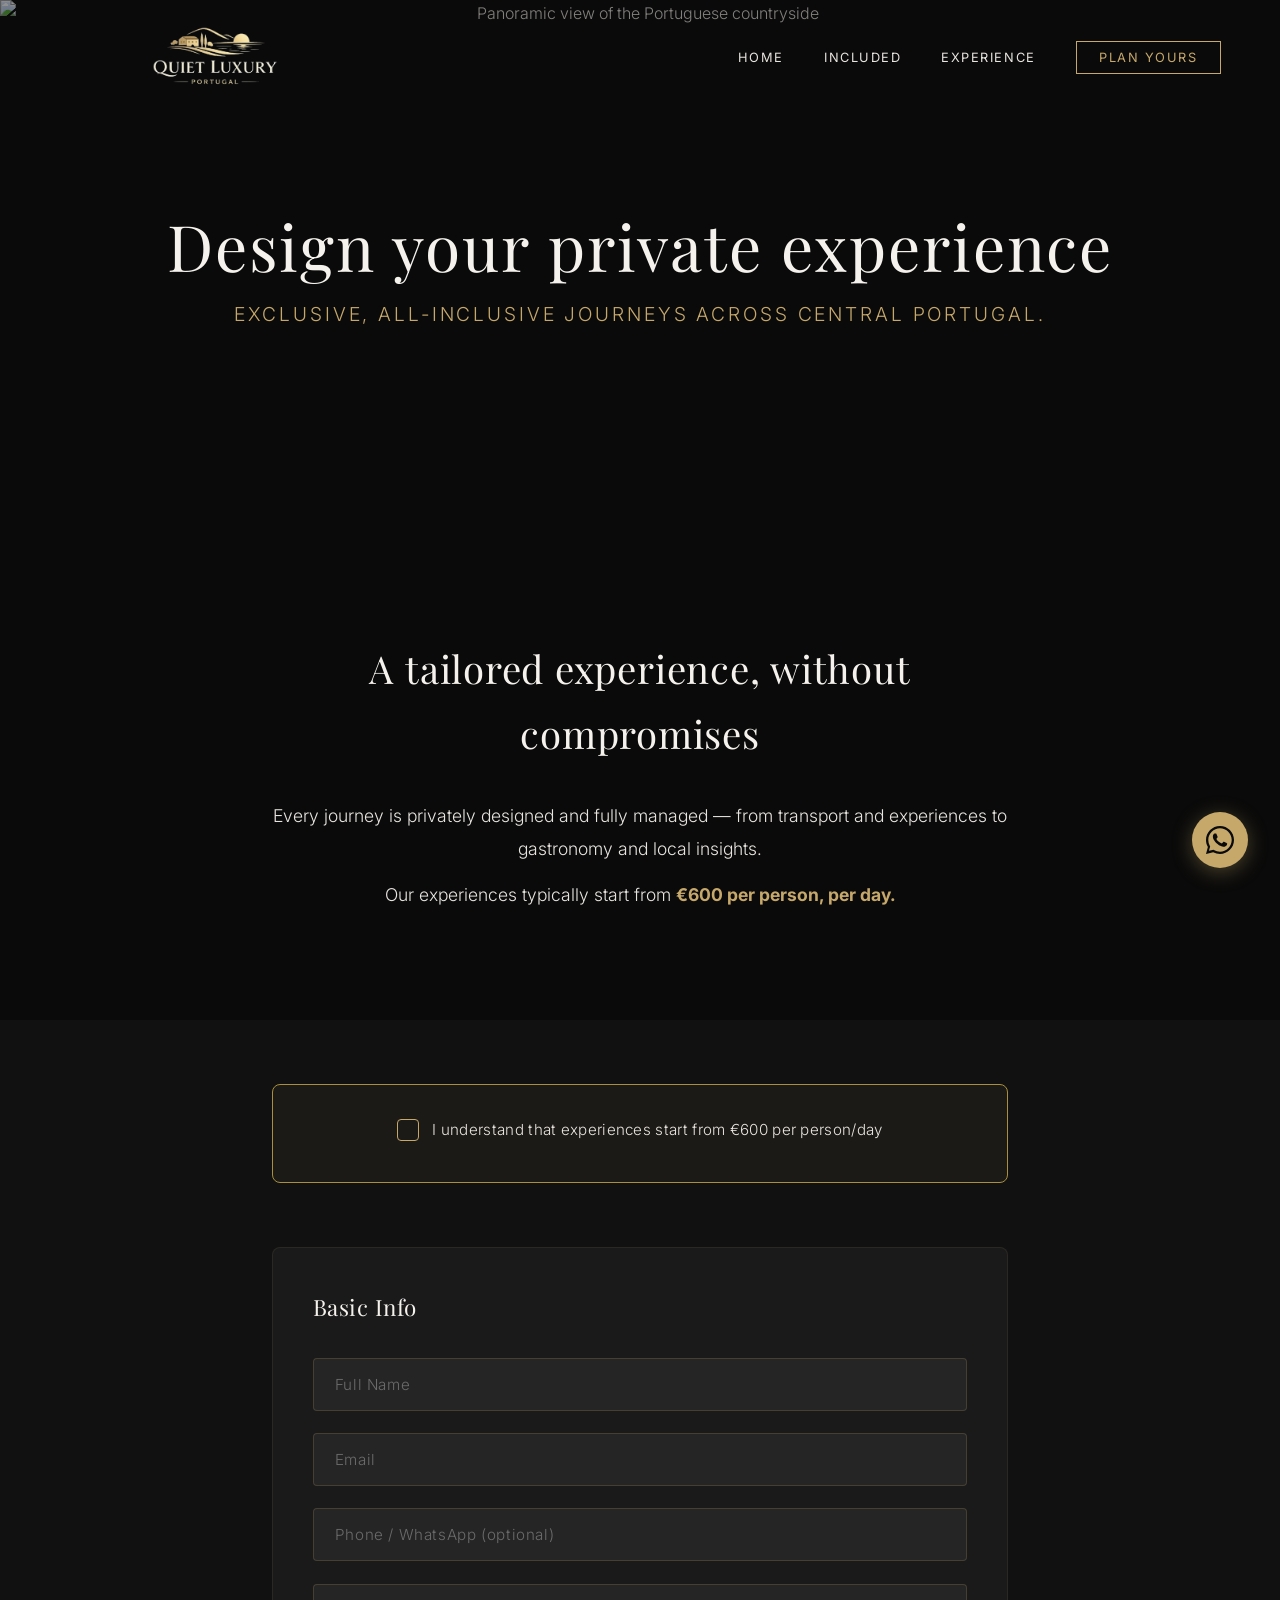
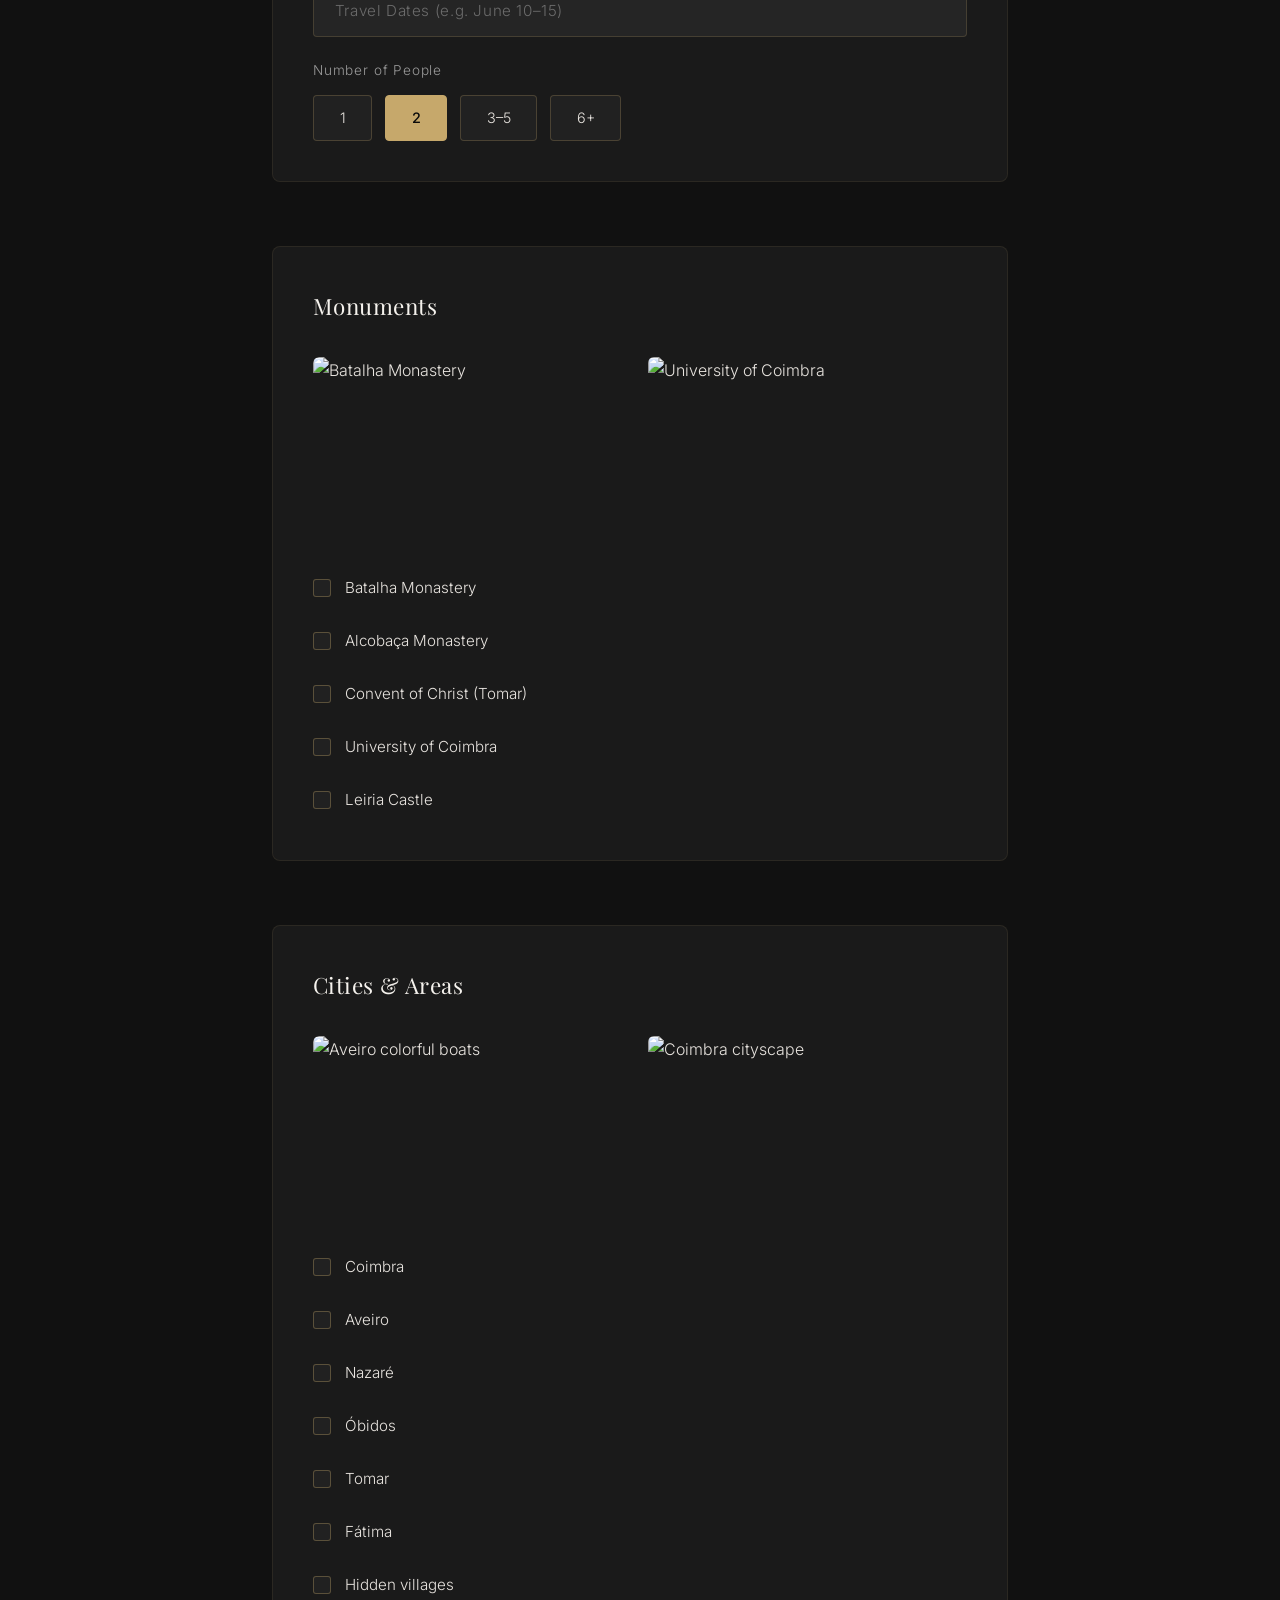
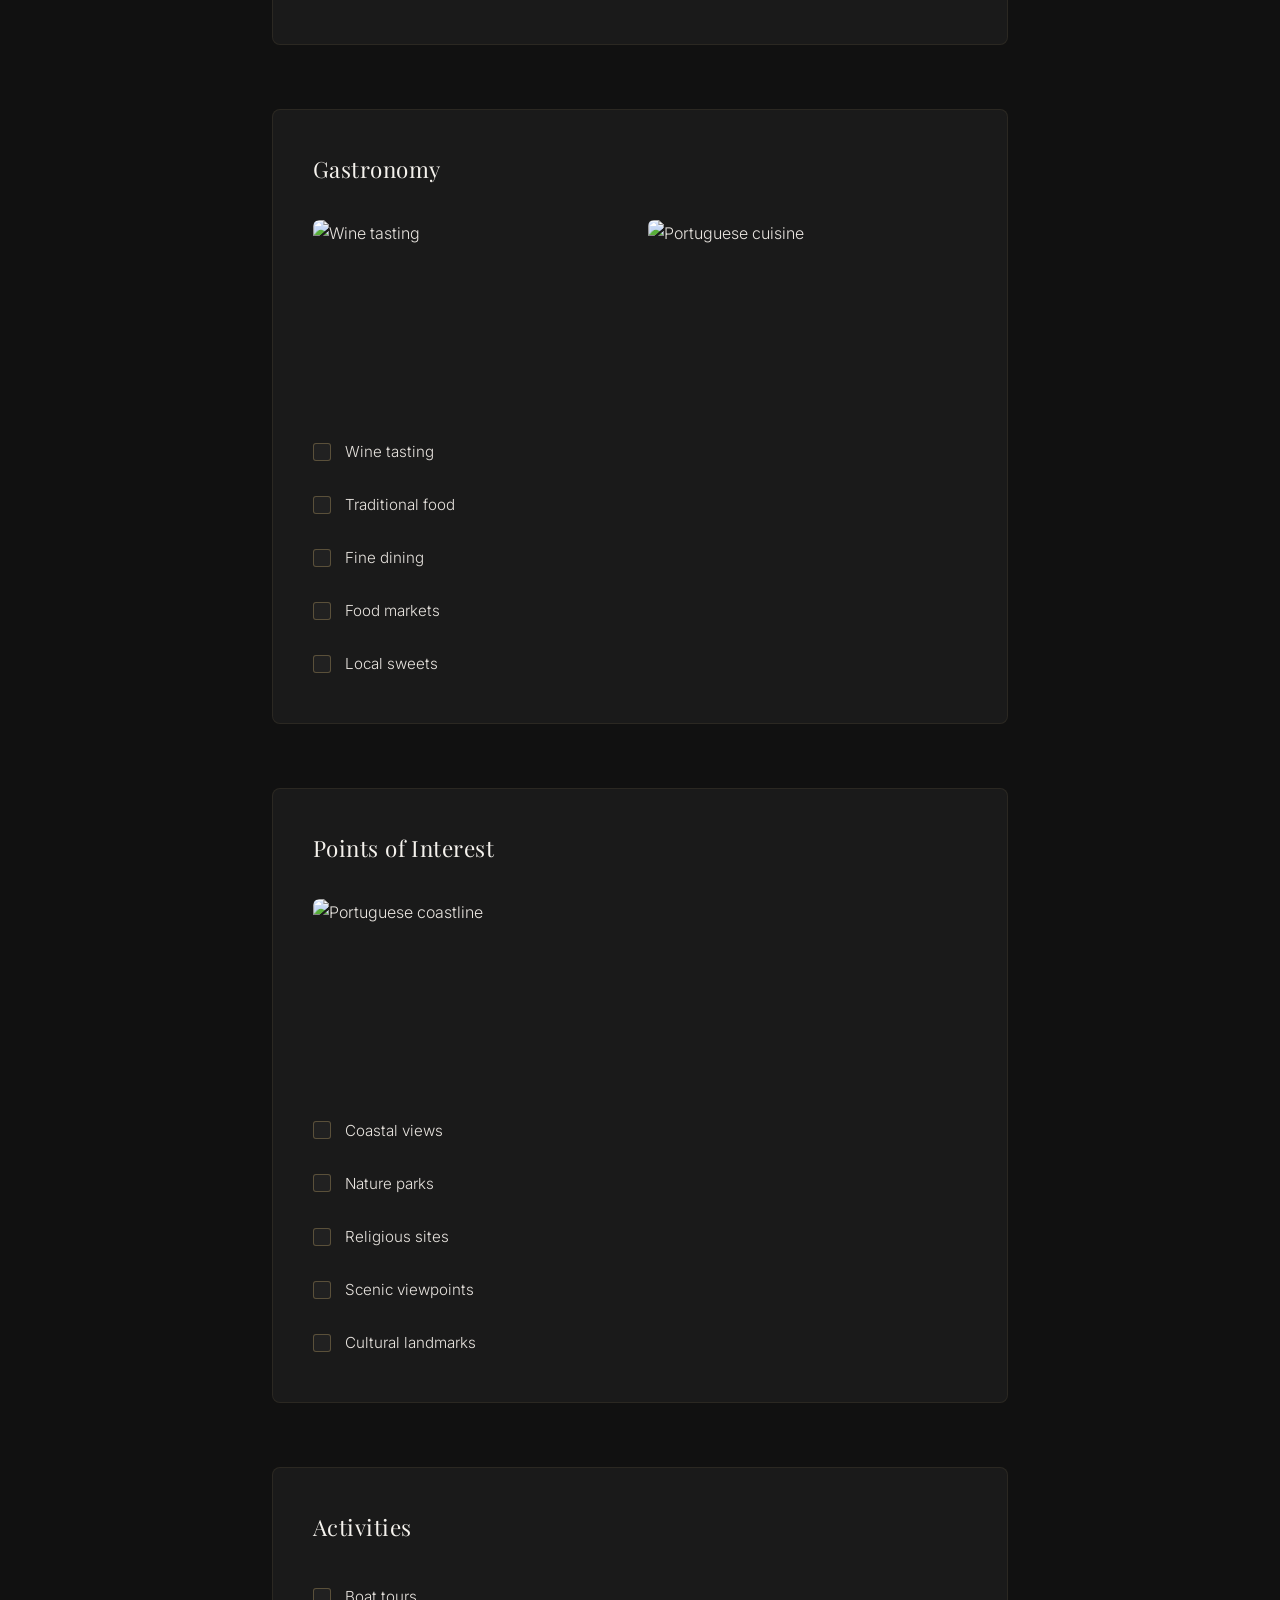
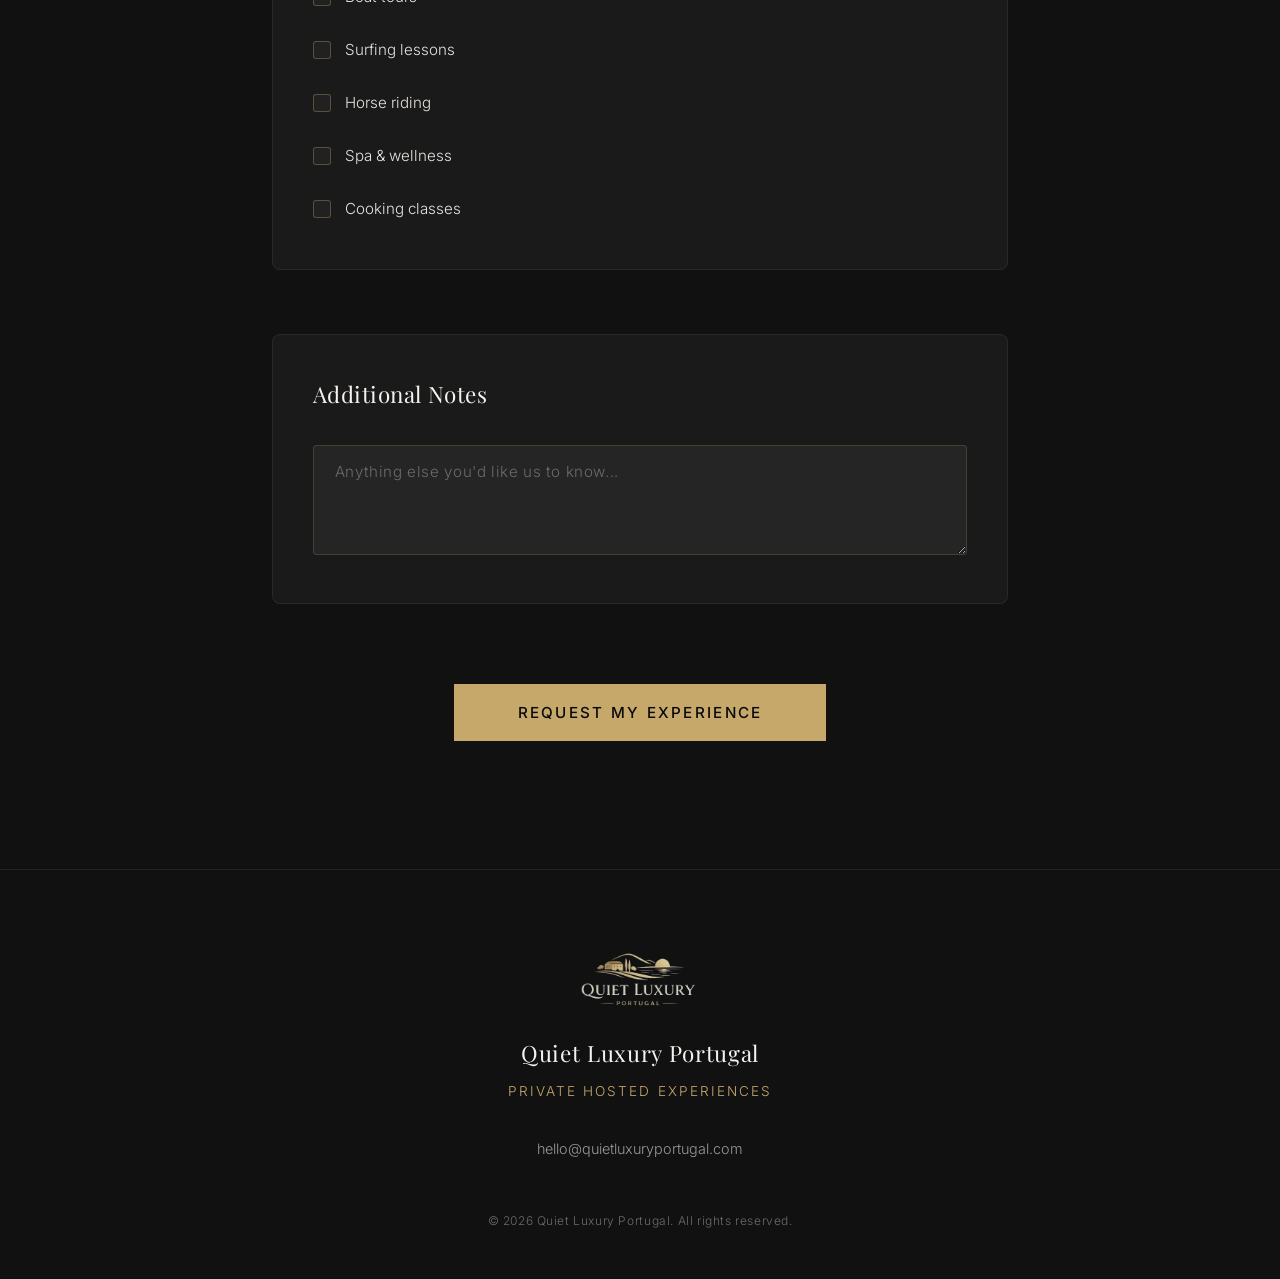
==== custom-experience.html @ ea0ce2c5 "feat: custom experience page with form, validation and WhatsApp submit" ====
<!DOCTYPE html>
<html lang="en">
<head>
  <meta charset="UTF-8">
  <meta name="viewport" content="width=device-width, initial-scale=1.0">

  <title>Custom Experience — Quiet Luxury Portugal</title>
  <meta name="description" content="Design your private luxury experience across central Portugal. Exclusive, all-inclusive journeys tailored to your preferences.">
  <meta name="robots" content="index, follow">
  <link rel="canonical" href="https://quiet-luxury-portugal.vercel.app/custom-experience">

  <meta property="og:type" content="website">
  <meta property="og:url" content="https://quiet-luxury-portugal.vercel.app/custom-experience">
  <meta property="og:title" content="Custom Experience — Quiet Luxury Portugal">
  <meta property="og:description" content="Design your private luxury experience across central Portugal. All-inclusive, fully managed journeys.">
  <meta property="og:image" content="https://images.unsplash.com/photo-1501785888041-af3ef285b470?q=80&w=1200&auto=format&fit=crop">

  <meta name="twitter:card" content="summary_large_image">
  <meta name="twitter:title" content="Custom Experience — Quiet Luxury Portugal">
  <meta name="twitter:description" content="Design your private luxury experience across central Portugal.">

  <link rel="icon" type="image/svg+xml" href="assets/img/logo.svg">
  <link rel="icon" type="image/png" sizes="192x192" href="assets/img/logo.png">
  <link rel="apple-touch-icon" href="assets/img/logo.png">
  <meta name="theme-color" content="#0a0a0a">

  <link rel="preconnect" href="https://fonts.googleapis.com">
  <link rel="preconnect" href="https://fonts.gstatic.com" crossorigin>
  <link href="https://fonts.googleapis.com/css2?family=Playfair+Display:ital,wght@0,400;0,500;0,600;1,400&family=Inter:wght@300;400;500&display=swap" rel="stylesheet">

  <link rel="stylesheet" href="assets/css/style.css">
  <link rel="stylesheet" href="assets/css/custom-experience.css">
</head>
<body>

  <nav class="nav" id="nav">
    <div class="nav__inner">
      <a href="index.html" class="nav__brand">
        <img src="assets/img/logo.svg" alt="Quiet Luxury Portugal" class="nav__logo" width="200" height="65">
      </a>
      <button class="nav__toggle" id="navToggle" aria-label="Open navigation menu">
        <span></span><span></span><span></span>
      </button>
      <ul class="nav__links" id="navLinks">
        <li><a href="index.html">Home</a></li>
        <li><a href="index.html#included">Included</a></li>
        <li><a href="index.html#experience">Experience</a></li>
        <li><a href="#form-section" class="nav__cta">Plan Yours</a></li>
      </ul>
    </div>
  </nav>

  <!-- Hero -->
  <section class="ce-hero">
    <div class="ce-hero__bg">
      <img src="https://images.unsplash.com/photo-1501785888041-af3ef285b470?q=80&w=2000&auto=format&fit=crop"
           alt="Panoramic view of the Portuguese countryside" loading="eager" width="2000" height="1333">
      <div class="ce-hero__overlay"></div>
    </div>
    <div class="ce-hero__content">
      <h1 class="ce-hero__title">Design your private experience</h1>
      <p class="ce-hero__subtitle">Exclusive, all-inclusive journeys across central Portugal.</p>
    </div>
  </section>

  <!-- Positioning / price -->
  <section class="ce-pricing">
    <div class="ce-container">
      <h2 class="ce-pricing__title">A tailored experience, without compromises</h2>
      <p class="ce-pricing__text">Every journey is privately designed and fully managed — from transport and experiences to gastronomy and local insights.</p>
      <p class="ce-pricing__text">Our experiences typically start from <strong>€600 per person, per day.</strong></p>
    </div>
  </section>

  <!-- Form -->
  <section id="form-section" class="ce-form-section">
    <div class="ce-container">
      <form id="customForm" class="ce-form" novalidate>

        <!-- Price acceptance -->
        <div class="ce-block ce-block--price">
          <label class="ce-checkbox-single">
            <input type="checkbox" name="accepted_price" id="acceptedPrice" required>
            <span class="ce-checkbox-single__mark"></span>
            <span class="ce-checkbox-single__label">I understand that experiences start from €600 per person/day</span>
          </label>
          <p class="ce-field-error" id="priceError">Please accept to continue.</p>
        </div>

        <!-- Basic info -->
        <div class="ce-block">
          <h3 class="ce-block__title">Basic Info</h3>
          <div class="ce-fields">
            <div class="ce-field">
              <input type="text" name="name" placeholder="Full Name" required autocomplete="name">
              <p class="ce-field-error" id="nameError">Name is required.</p>
            </div>
            <div class="ce-field">
              <input type="email" name="email" placeholder="Email" required autocomplete="email">
              <p class="ce-field-error" id="emailError">Valid email is required.</p>
            </div>
            <div class="ce-field">
              <input type="tel" name="phone" placeholder="Phone / WhatsApp (optional)" autocomplete="tel">
            </div>
            <div class="ce-field">
              <input type="text" name="dates" placeholder="Travel Dates (e.g. June 10–15)">
            </div>
            <div class="ce-field">
              <label class="ce-field__label">Number of People</label>
              <div class="ce-radio-group">
                <label class="ce-radio"><input type="radio" name="people" value="1"><span>1</span></label>
                <label class="ce-radio"><input type="radio" name="people" value="2" checked><span>2</span></label>
                <label class="ce-radio"><input type="radio" name="people" value="3-5"><span>3–5</span></label>
                <label class="ce-radio"><input type="radio" name="people" value="6+"><span>6+</span></label>
              </div>
            </div>
          </div>
        </div>

        <!-- Monuments -->
        <div class="ce-block">
          <h3 class="ce-block__title">Monuments</h3>
          <div class="ce-block__images">
            <img src="https://images.unsplash.com/photo-1588004158887-35f4a36b0c71?q=80&w=600&auto=format&fit=crop" alt="Batalha Monastery" loading="lazy" width="600" height="400">
            <img src="https://images.unsplash.com/photo-1613336026275-d6d473084e2c?q=80&w=600&auto=format&fit=crop" alt="University of Coimbra" loading="lazy" width="600" height="400">
          </div>
          <div class="ce-checkbox-group">
            <label class="ce-checkbox"><input type="checkbox" name="monuments" value="Batalha Monastery"><span>Batalha Monastery</span></label>
            <label class="ce-checkbox"><input type="checkbox" name="monuments" value="Alcobaça Monastery"><span>Alcobaça Monastery</span></label>
            <label class="ce-checkbox"><input type="checkbox" name="monuments" value="Convent of Christ (Tomar)"><span>Convent of Christ (Tomar)</span></label>
            <label class="ce-checkbox"><input type="checkbox" name="monuments" value="University of Coimbra"><span>University of Coimbra</span></label>
            <label class="ce-checkbox"><input type="checkbox" name="monuments" value="Leiria Castle"><span>Leiria Castle</span></label>
          </div>
        </div>

        <!-- Cities & Areas -->
        <div class="ce-block">
          <h3 class="ce-block__title">Cities & Areas</h3>
          <div class="ce-block__images">
            <img src="https://images.unsplash.com/photo-1564221710304-0b37c8b9d729?q=80&w=600&auto=format&fit=crop" alt="Aveiro colorful boats" loading="lazy" width="600" height="400">
            <img src="https://images.unsplash.com/photo-1555881400-74d7acaacd8b?q=80&w=600&auto=format&fit=crop" alt="Coimbra cityscape" loading="lazy" width="600" height="400">
          </div>
          <div class="ce-checkbox-group">
            <label class="ce-checkbox"><input type="checkbox" name="cities" value="Coimbra"><span>Coimbra</span></label>
            <label class="ce-checkbox"><input type="checkbox" name="cities" value="Aveiro"><span>Aveiro</span></label>
            <label class="ce-checkbox"><input type="checkbox" name="cities" value="Nazaré"><span>Nazaré</span></label>
            <label class="ce-checkbox"><input type="checkbox" name="cities" value="Óbidos"><span>Óbidos</span></label>
            <label class="ce-checkbox"><input type="checkbox" name="cities" value="Tomar"><span>Tomar</span></label>
            <label class="ce-checkbox"><input type="checkbox" name="cities" value="Fátima"><span>Fátima</span></label>
            <label class="ce-checkbox"><input type="checkbox" name="cities" value="Hidden villages"><span>Hidden villages</span></label>
          </div>
        </div>

        <!-- Gastronomy -->
        <div class="ce-block">
          <h3 class="ce-block__title">Gastronomy</h3>
          <div class="ce-block__images">
            <img src="https://images.unsplash.com/photo-1414235077428-338989a2e8c0?q=80&w=600&auto=format&fit=crop" alt="Wine tasting" loading="lazy" width="600" height="400">
            <img src="https://images.unsplash.com/photo-1504674900247-0877df9cc836?q=80&w=600&auto=format&fit=crop" alt="Portuguese cuisine" loading="lazy" width="600" height="400">
          </div>
          <div class="ce-checkbox-group">
            <label class="ce-checkbox"><input type="checkbox" name="gastronomy" value="Wine tasting"><span>Wine tasting</span></label>
            <label class="ce-checkbox"><input type="checkbox" name="gastronomy" value="Traditional food"><span>Traditional food</span></label>
            <label class="ce-checkbox"><input type="checkbox" name="gastronomy" value="Fine dining"><span>Fine dining</span></label>
            <label class="ce-checkbox"><input type="checkbox" name="gastronomy" value="Food markets"><span>Food markets</span></label>
            <label class="ce-checkbox"><input type="checkbox" name="gastronomy" value="Local sweets"><span>Local sweets</span></label>
          </div>
        </div>

        <!-- Points of Interest -->
        <div class="ce-block">
          <h3 class="ce-block__title">Points of Interest</h3>
          <div class="ce-block__images ce-block__images--single">
            <img src="https://images.unsplash.com/photo-1507525428034-b723cf961d3e?q=80&w=800&auto=format&fit=crop" alt="Portuguese coastline" loading="lazy" width="800" height="400">
          </div>
          <div class="ce-checkbox-group">
            <label class="ce-checkbox"><input type="checkbox" name="points" value="Coastal views"><span>Coastal views</span></label>
            <label class="ce-checkbox"><input type="checkbox" name="points" value="Nature parks"><span>Nature parks</span></label>
            <label class="ce-checkbox"><input type="checkbox" name="points" value="Religious sites"><span>Religious sites</span></label>
            <label class="ce-checkbox"><input type="checkbox" name="points" value="Scenic viewpoints"><span>Scenic viewpoints</span></label>
            <label class="ce-checkbox"><input type="checkbox" name="points" value="Cultural landmarks"><span>Cultural landmarks</span></label>
          </div>
        </div>

        <!-- Activities -->
        <div class="ce-block">
          <h3 class="ce-block__title">Activities</h3>
          <div class="ce-checkbox-group">
            <label class="ce-checkbox"><input type="checkbox" name="activities" value="Boat tours"><span>Boat tours</span></label>
            <label class="ce-checkbox"><input type="checkbox" name="activities" value="Surfing lessons"><span>Surfing lessons</span></label>
            <label class="ce-checkbox"><input type="checkbox" name="activities" value="Horse riding"><span>Horse riding</span></label>
            <label class="ce-checkbox"><input type="checkbox" name="activities" value="Spa & wellness"><span>Spa & wellness</span></label>
            <label class="ce-checkbox"><input type="checkbox" name="activities" value="Cooking classes"><span>Cooking classes</span></label>
          </div>
        </div>

        <!-- Notes -->
        <div class="ce-block">
          <h3 class="ce-block__title">Additional Notes</h3>
          <textarea name="notes" rows="4" placeholder="Anything else you'd like us to know..."></textarea>
        </div>

        <!-- Submit -->
        <div class="ce-submit">
          <button type="submit" class="btn btn--gold btn--large">Request My Experience</button>
        </div>

      </form>

      <!-- Confirmation -->
      <div id="confirmation" class="ce-confirmation" hidden>
        <h2>Thank you</h2>
        <p>We've received your preferences.</p>
        <p>Our team will reach out within 24 hours to start crafting your experience.</p>
        <a href="index.html" class="btn btn--gold">Back to Home</a>
      </div>
    </div>
  </section>

  <footer class="footer">
    <div class="container">
      <img src="assets/img/logo.svg" alt="Quiet Luxury Portugal" class="footer__logo" width="200" height="65">
      <p class="footer__brand">Quiet Luxury Portugal</p>
      <p class="footer__tagline">Private Hosted Experiences</p>
      <div class="footer__links">
        <a href="mailto:hello@quietluxuryportugal.com">hello@quietluxuryportugal.com</a>
      </div>
      <p class="footer__copy">&copy; 2026 Quiet Luxury Portugal. All rights reserved.</p>
    </div>
  </footer>

  <a href="https://wa.me/351000000000" class="whatsapp-btn" target="_blank" rel="noopener noreferrer" aria-label="Contact us on WhatsApp">
    <svg viewBox="0 0 32 32" fill="currentColor" aria-hidden="true">
      <path d="M16.004 0C7.165 0 .003 7.16.003 15.997c0 2.82.737 5.573 2.14 7.998L.003 32l8.207-2.108a15.94 15.94 0 007.794 2.02C24.842 31.912 32 24.752 32 15.997 32 7.16 24.842 0 16.004 0zm0 29.29a13.29 13.29 0 01-6.97-1.97l-.5-.298-5.18 1.33 1.387-5.04-.326-.52A13.22 13.22 0 012.63 15.997c0-7.38 6.002-13.38 13.374-13.38 7.373 0 13.375 6 13.375 13.38 0 7.38-6.002 13.294-13.375 13.294zm7.328-10.016c-.4-.2-2.37-1.17-2.74-1.302-.37-.134-.638-.2-.906.2s-1.04 1.302-1.275 1.57-.47.3-.87.1c-.4-.2-1.69-.623-3.22-1.987-1.19-1.062-1.994-2.374-2.228-2.774s-.025-.618.175-.817c.18-.18.4-.47.6-.704.2-.235.267-.4.4-.668.134-.268.067-.502-.033-.703-.1-.2-.906-2.184-1.242-2.99-.326-.783-.66-.677-.906-.69l-.772-.012c-.268 0-.703.1-1.07.502-.37.4-1.41 1.378-1.41 3.36 0 1.983 1.443 3.898 1.644 4.166.2.268 2.84 4.332 6.88 6.074.96.416 1.71.664 2.296.85.965.306 1.843.264 2.537.16.774-.115 2.372-.97 2.706-1.905.335-.936.335-1.738.235-1.905-.1-.168-.368-.268-.77-.47z"/>
    </svg>
  </a>

  <script src="assets/js/main.js"></script>
  <script src="assets/js/custom-experience.js"></script>
</body>
</html>
---- assets/css/style.css ----
/* Base styles and reset */
*, *::before, *::after {
  margin: 0;
  padding: 0;
  box-sizing: border-box;
}

:root {
  --black: #0a0a0a;
  --dark: #111111;
  --dark-soft: #1a1a1a;
  --white: #e8e4df;
  --white-bright: #f5f2ed;
  --gold: #c6a86b;
  --gold-light: #d4bc87;
  --gold-dark: #a8903d;
  --gray: #6b6b6b;
  --gray-light: #999999;
  --serif: 'Playfair Display', Georgia, 'Times New Roman', serif;
  --sans: 'Inter', -apple-system, BlinkMacSystemFont, 'Segoe UI', sans-serif;
}

html {
  scroll-behavior: smooth;
  font-size: 16px;
}

body {
  background-color: var(--black);
  color: var(--white);
  font-family: var(--sans);
  font-weight: 300;
  line-height: 1.7;
  overflow-x: hidden;
  -webkit-font-smoothing: antialiased;
  -moz-osx-font-smoothing: grayscale;
}

img {
  display: block;
  max-width: 100%;
  height: auto;
}

a {
  color: var(--gold);
  text-decoration: none;
  transition: color 0.3s ease;
}

a:hover {
  color: var(--gold-light);
}

/* Layout */
.container {
  max-width: 1100px;
  margin: 0 auto;
  padding: 0 2rem;
}

.section {
  padding: 10rem 0;
  position: relative;
}

.section::before {
  content: '';
  position: absolute;
  top: 0;
  left: 0;
  right: 0;
  height: 80px;
  background: linear-gradient(to bottom, rgba(0, 0, 0, 0.35), transparent);
  pointer-events: none;
  z-index: 1;
}

.section__title {
  font-family: var(--serif);
  font-weight: 400;
  font-size: clamp(2rem, 5vw, 3.2rem);
  color: var(--white-bright);
  margin-bottom: 2rem;
  letter-spacing: 0.02em;
}

/* Nav */
.nav {
  position: fixed;
  top: 0;
  left: 0;
  right: 0;
  z-index: 900;
  padding: 1.5rem 0;
  transition: background 0.5s ease, padding 0.4s ease, box-shadow 0.4s ease;
}

.nav.is-scrolled {
  background: rgba(10, 10, 10, 0.92);
  backdrop-filter: blur(20px);
  -webkit-backdrop-filter: blur(20px);
  padding: 1rem 0;
  box-shadow: 0 1px 30px rgba(0, 0, 0, 0.4);
}

.nav__inner {
  max-width: 1200px;
  margin: 0 auto;
  padding: 0 1.2rem 0 0.8rem;
  display: flex;
  align-items: center;
  justify-content: space-between;
}

.nav__brand {
  display: flex;
  align-items: center;
}

.nav__logo {
  height: 65px;
  width: auto;
  transition: height 0.4s ease, opacity 0.3s ease;
}

.nav__logo:hover {
  opacity: 0.8;
}

.nav.is-scrolled .nav__logo {
  height: 45px;
}

.nav__links {
  list-style: none;
  display: flex;
  align-items: center;
  gap: 2.5rem;
}

.nav__links a {
  font-family: var(--sans);
  font-size: 0.8rem;
  font-weight: 400;
  color: var(--white);
  letter-spacing: 0.12em;
  text-transform: uppercase;
  position: relative;
  transition: color 0.3s ease;
}

.nav__links a::after {
  content: '';
  position: absolute;
  bottom: -4px;
  left: 0;
  width: 0;
  height: 1px;
  background: var(--gold);
  transition: width 0.4s ease;
}

.nav__links a:hover {
  color: var(--gold);
}

.nav__links a:hover::after,
.nav__links a.active::after {
  width: 100%;
}

.nav__cta {
  border: 1px solid var(--gold) !important;
  padding: 0.5rem 1.4rem !important;
  color: var(--gold) !important;
  transition: background 0.3s ease, color 0.3s ease !important;
}

.nav__cta:hover {
  background: var(--gold) !important;
  color: var(--black) !important;
}

.nav__cta::after {
  display: none !important;
}

.nav__toggle {
  display: none;
  background: none;
  border: none;
  cursor: pointer;
  padding: 0.5rem;
  flex-direction: column;
  gap: 5px;
  z-index: 1001;
}

.nav__toggle span {
  display: block;
  width: 24px;
  height: 1.5px;
  background: var(--white-bright);
  transition: all 0.3s ease;
  transform-origin: center;
}

.nav__toggle.is-open span:nth-child(1) {
  transform: rotate(45deg) translate(4.5px, 4.5px);
}

.nav__toggle.is-open span:nth-child(2) {
  opacity: 0;
}

.nav__toggle.is-open span:nth-child(3) {
  transform: rotate(-45deg) translate(4.5px, -4.5px);
}

/* Scroll reveal animations */
.fade-in {
  opacity: 0;
  transform: translateY(40px);
  transition: opacity 1s cubic-bezier(0.25, 0.46, 0.45, 0.94),
              transform 1s cubic-bezier(0.25, 0.46, 0.45, 0.94);
}

.fade-in.is-visible {
  opacity: 1;
  transform: translateY(0);
}

/* Stagger delay for grid items */
.stagger {
  transition-delay: calc(var(--delay, 0) * 0.12s);
}

/* Slide in from sides */
.slide-in-left {
  opacity: 0;
  transform: translateX(-80px);
  transition: opacity 1s ease, transform 1s cubic-bezier(0.25, 0.46, 0.45, 0.94);
}

.slide-in-left.is-visible {
  opacity: 1;
  transform: translateX(0);
}

.slide-in-right {
  opacity: 0;
  transform: translateX(80px);
  transition: opacity 1s ease, transform 1s cubic-bezier(0.25, 0.46, 0.45, 0.94);
}

.slide-in-right.is-visible {
  opacity: 1;
  transform: translateX(0);
}

/* Scale entrance */
.scale-in {
  opacity: 0;
  transform: scale(0.9);
  transition: opacity 1s ease, transform 1s cubic-bezier(0.25, 0.46, 0.45, 0.94);
}

.scale-in.is-visible {
  opacity: 1;
  transform: scale(1);
}

/* Hero text reveal */
@keyframes revealUp {
  from {
    opacity: 0;
    transform: translateY(30px);
  }
  to {
    opacity: 1;
    transform: translateY(0);
  }
}

.reveal-text {
  opacity: 0;
  animation: revealUp 1s cubic-bezier(0.25, 0.46, 0.45, 0.94) forwards;
  animation-delay: inherit;
}

.hero__content.is-visible .reveal-text {
  animation-play-state: running;
}

/* Parallax base */
.parallax-bg img {
  will-change: transform;
  transition: transform 0.1s linear;
}

/* Buttons */
.btn {
  display: inline-block;
  padding: 1rem 2.8rem;
  font-family: var(--sans);
  font-size: 0.85rem;
  font-weight: 500;
  letter-spacing: 0.15em;
  text-transform: uppercase;
  border: none;
  cursor: pointer;
  transition: all 0.4s ease;
}

.btn--gold {
  background: var(--gold);
  color: var(--black);
}

.btn--gold:hover {
  background: var(--gold-light);
  color: var(--black);
  transform: translateY(-2px);
  box-shadow: 0 10px 40px rgba(198, 168, 107, 0.2);
}

/* Hero */
.hero {
  position: relative;
  height: 100vh;
  min-height: 600px;
  display: flex;
  align-items: center;
  justify-content: center;
  text-align: center;
  overflow: hidden;
}

.hero__bg {
  position: absolute;
  inset: 0;
  z-index: 0;
}

.hero__bg img {
  width: 100%;
  height: 100%;
  object-fit: cover;
  object-position: center 40%;
  animation: heroKenBurns 25s ease-in-out infinite alternate;
  will-change: transform;
}

@keyframes heroKenBurns {
  0% {
    transform: scale(1) translate3d(0, 0, 0);
  }
  30% {
    transform: scale(1.12) translate3d(-1.5%, -1%, 0);
  }
  60% {
    transform: scale(1.08) translate3d(1%, -2%, 0);
  }
  100% {
    transform: scale(1.15) translate3d(-0.5%, -1.5%, 0);
  }
}

.hero__overlay {
  position: absolute;
  inset: 0;
  background: linear-gradient(
    to bottom,
    rgba(10, 10, 10, 0.4) 0%,
    rgba(10, 10, 10, 0.6) 50%,
    rgba(10, 10, 10, 0.85) 100%
  );
}

.hero__content {
  position: relative;
  z-index: 1;
  padding: 2rem;
}

.hero__title {
  font-family: var(--serif);
  font-weight: 400;
  font-size: clamp(2.5rem, 7vw, 5rem);
  color: var(--white-bright);
  letter-spacing: 0.04em;
  margin-bottom: 1rem;
  line-height: 1.15;
}

.hero__subtitle {
  font-family: var(--sans);
  font-weight: 300;
  font-size: clamp(1rem, 2.5vw, 1.3rem);
  color: var(--gold);
  letter-spacing: 0.25em;
  text-transform: uppercase;
  margin-bottom: 3rem;
}

/* Scroll hint arrow */
.hero__scroll-hint {
  position: absolute;
  bottom: 2.5rem;
  left: 50%;
  transform: translateX(-50%);
  z-index: 2;
  display: flex;
  flex-direction: column;
  align-items: center;
  gap: 0.8rem;
  animation: fadeInUp 1.5s ease 1.2s forwards;
  opacity: 0;
}

.hero__scroll-hint span {
  font-family: var(--sans);
  font-size: 0.65rem;
  letter-spacing: 0.25em;
  text-transform: uppercase;
  color: var(--gray-light);
}

.hero__scroll-line {
  width: 1px;
  height: 40px;
  background: linear-gradient(to bottom, var(--gold), transparent);
  animation: scrollPulse 2s ease-in-out infinite;
}

@keyframes fadeInUp {
  to { opacity: 1; }
}

@keyframes scrollPulse {
  0%, 100% { opacity: 0.3; transform: scaleY(1); }
  50% { opacity: 1; transform: scaleY(1.3); }
}

/* Positioning quote */
.section--positioning {
  padding: 10rem 0;
  text-align: center;
  background: var(--black);
}

.quote {
  max-width: 700px;
  margin: 0 auto;
}

.quote p {
  font-family: var(--serif);
  font-size: clamp(1.4rem, 3.5vw, 2.2rem);
  font-weight: 400;
  font-style: italic;
  color: var(--white);
  line-height: 1.8;
  margin-bottom: 0.5rem;
}

.quote__emphasis {
  color: var(--gold) !important;
  font-style: normal !important;
  margin-top: 1.5rem !important;
  font-weight: 500 !important;
}

/* What's included grid */
.section--included {
  background: var(--dark);
  text-align: center;
}

.grid {
  display: grid;
  grid-template-columns: repeat(3, 1fr);
  gap: 4rem 3rem;
  margin-top: 4rem;
}

.grid__icon {
  width: 48px;
  height: 48px;
  color: var(--gold);
  margin-bottom: 1.5rem;
}

.grid__item h3 {
  font-family: var(--serif);
  font-weight: 400;
  font-size: 1.2rem;
  color: var(--white-bright);
  margin-bottom: 0.75rem;
  letter-spacing: 0.02em;
}

.grid__item p {
  font-size: 0.9rem;
  color: var(--gray-light);
  line-height: 1.6;
  max-width: 280px;
  margin: 0 auto;
}

/* Experience split section */
.section--experience {
  display: grid;
  grid-template-columns: 1fr 1fr;
  min-height: 80vh;
  padding: 0;
  background: var(--black);
}

.experience__image {
  position: relative;
  overflow: hidden;
}

.experience__image img {
  width: 100%;
  height: 100%;
  object-fit: cover;
  transition: transform 8s ease;
}

.experience__image:hover img {
  transform: scale(1.05);
}

.experience__text {
  display: flex;
  flex-direction: column;
  justify-content: center;
  padding: 6rem 5rem;
}

.experience__words {
  display: flex;
  flex-wrap: wrap;
  gap: 1rem 2rem;
  margin-bottom: 3rem;
}

.experience__words span {
  font-family: var(--serif);
  font-size: clamp(1.2rem, 2.5vw, 1.8rem);
  color: var(--gold);
  font-style: italic;
}

.experience__closing {
  font-size: 1.1rem;
  color: var(--gray-light);
  letter-spacing: 0.04em;
}

/* Hosted / differentiator */
.section--hosted {
  position: relative;
  min-height: 70vh;
  display: flex;
  align-items: center;
  justify-content: center;
  text-align: center;
  overflow: hidden;
}

.hosted__bg {
  position: absolute;
  inset: 0;
  z-index: 0;
}

.hosted__bg img {
  width: 100%;
  height: 100%;
  object-fit: cover;
}

.hosted__overlay {
  position: absolute;
  inset: 0;
  background: rgba(10, 10, 10, 0.75);
}

.hosted__content {
  position: relative;
  z-index: 1;
  max-width: 650px;
  margin: 0 auto;
}

.hosted__content p {
  font-size: clamp(1rem, 2vw, 1.25rem);
  color: var(--white);
  line-height: 1.9;
  margin-top: 1rem;
}

/* Exclusivity */
.section--exclusive {
  background: var(--dark);
  text-align: center;
  padding: 10rem 0;
}

.exclusive__text {
  font-family: var(--serif);
  font-size: clamp(1.5rem, 3.5vw, 2.4rem);
  font-weight: 400;
  color: var(--white-bright);
  line-height: 1.6;
}

.exclusive__divider {
  width: 60px;
  height: 1px;
  background: var(--gold);
  margin: 3rem auto;
}

.exclusive__limited {
  font-size: 1rem;
  color: var(--gold);
  letter-spacing: 0.2em;
  text-transform: uppercase;
  font-weight: 400;
}

/* Contact form */
.section--cta {
  position: relative;
  min-height: 80vh;
  display: flex;
  align-items: center;
  justify-content: center;
  text-align: center;
  overflow: hidden;
}

.cta__bg {
  position: absolute;
  inset: 0;
  z-index: 0;
}

.cta__bg img {
  width: 100%;
  height: 100%;
  object-fit: cover;
}

.cta__overlay {
  position: absolute;
  inset: 0;
  background: rgba(10, 10, 10, 0.82);
}

.cta__content {
  position: relative;
  z-index: 1;
  max-width: 500px;
  margin: 0 auto;
}

.cta__text {
  font-size: clamp(1rem, 2vw, 1.2rem);
  color: var(--white);
  margin-bottom: 3rem;
  line-height: 1.8;
}

.cta__form {
  display: flex;
  flex-direction: column;
  gap: 1.2rem;
}

.cta__form input {
  background: rgba(255, 255, 255, 0.06);
  border: 1px solid rgba(198, 168, 107, 0.25);
  padding: 1rem 1.4rem;
  font-family: var(--sans);
  font-size: 0.95rem;
  font-weight: 300;
  color: var(--white-bright);
  transition: border-color 0.3s ease, background 0.3s ease;
  outline: none;
}

.cta__form input::placeholder {
  color: var(--gray);
  letter-spacing: 0.05em;
}

.cta__form input:focus {
  border-color: var(--gold);
  background: rgba(255, 255, 255, 0.09);
}

.cta__form .btn {
  width: 100%;
  margin-top: 0.5rem;
}

/* Footer */
.footer {
  background: var(--dark);
  text-align: center;
  padding: 5rem 2rem 3rem;
  border-top: 1px solid rgba(198, 168, 107, 0.12);
}

.footer__logo {
  height: 60px;
  width: auto;
  margin: 0 auto 1.5rem;
  opacity: 0.85;
  transition: opacity 0.3s ease;
}

.footer__logo:hover {
  opacity: 1;
}

.footer__brand {
  font-family: var(--serif);
  font-size: 1.4rem;
  color: var(--white-bright);
  margin-bottom: 0.5rem;
  letter-spacing: 0.03em;
}

.footer__tagline {
  font-size: 0.85rem;
  color: var(--gold);
  letter-spacing: 0.15em;
  text-transform: uppercase;
  margin-bottom: 2rem;
}

.footer__links a {
  font-size: 0.9rem;
  color: var(--gray-light);
}

.footer__links a:hover {
  color: var(--gold);
}

.footer__copy {
  margin-top: 3rem;
  font-size: 0.75rem;
  color: var(--gray);
  letter-spacing: 0.05em;
}

/* WhatsApp float */
.whatsapp-btn {
  position: fixed;
  bottom: 2rem;
  right: 2rem;
  z-index: 1000;
  width: 56px;
  height: 56px;
  background: var(--gold);
  border-radius: 50%;
  display: flex;
  align-items: center;
  justify-content: center;
  box-shadow: 0 4px 20px rgba(198, 168, 107, 0.35);
  transition: transform 0.3s ease, box-shadow 0.3s ease;
}

.whatsapp-btn svg {
  width: 28px;
  height: 28px;
  color: var(--black);
}

.whatsapp-btn:hover {
  transform: scale(1.1);
  box-shadow: 0 6px 30px rgba(198, 168, 107, 0.5);
}

/* Grid hover effects */
.grid__item {
  transition: transform 0.4s ease;
}

.grid__item:hover {
  transform: translateY(-8px);
}

.grid__item:hover .grid__icon {
  animation: iconGlow 0.6s ease forwards;
}

@keyframes iconGlow {
  0% { filter: drop-shadow(0 0 0 transparent); }
  100% { filter: drop-shadow(0 0 12px rgba(198, 168, 107, 0.4)); }
}

/* Responsive */
@media (max-width: 1024px) {
  .grid {
    grid-template-columns: repeat(2, 1fr);
    gap: 3rem 2rem;
  }

  .experience__text {
    padding: 4rem 3rem;
  }
}

@media (max-width: 768px) {
  .section {
    padding: 6rem 0;
  }

  .section__title {
    font-size: clamp(1.6rem, 6vw, 2.2rem);
    margin-bottom: 1.5rem;
  }

  /* Mobile nav */
  .nav {
    padding: 0.8rem 0;
  }

  .nav.is-scrolled {
    padding: 0.6rem 0;
  }

  .nav__inner {
    padding: 0 1.2rem 0 0.6rem;
  }

  .nav__logo {
    height: 45px;
  }

  .nav.is-scrolled .nav__logo {
    height: 38px;
  }

  .nav__toggle {
    display: flex;
  }

  .nav__links {
    position: fixed;
    top: 0;
    right: -100%;
    width: 75vw;
    max-width: 320px;
    height: 100vh;
    height: 100dvh;
    background: rgba(10, 10, 10, 0.97);
    backdrop-filter: blur(30px);
    -webkit-backdrop-filter: blur(30px);
    flex-direction: column;
    justify-content: center;
    align-items: center;
    gap: 2.2rem;
    padding: 2rem;
    transition: right 0.5s cubic-bezier(0.25, 0.46, 0.45, 0.94);
    box-shadow: -10px 0 40px rgba(0, 0, 0, 0.5);
  }

  .nav__links.is-open {
    right: 0;
  }

  .nav__links a {
    font-size: 1.05rem;
    letter-spacing: 0.15em;
  }

  .nav__cta {
    padding: 0.7rem 2rem !important;
    margin-top: 0.5rem;
  }

  /* Hero */
  .hero {
    min-height: 100vh;
    min-height: 100dvh;
  }

  .hero__title {
    font-size: clamp(2rem, 10vw, 3.2rem);
    padding: 0 0.5rem;
  }

  .hero__subtitle {
    font-size: 0.85rem;
    letter-spacing: 0.15em;
    margin-bottom: 2.5rem;
  }

  .hero__content {
    padding: 1.5rem;
  }

  .btn {
    padding: 1rem 2.2rem;
    font-size: 0.82rem;
    width: auto;
  }

  .hero__scroll-hint {
    bottom: 1.5rem;
  }

  /* Positioning */
  .section--positioning {
    padding: 6rem 0;
  }

  .quote p {
    font-size: clamp(1.1rem, 4.5vw, 1.5rem);
    line-height: 1.7;
  }

  .quote__emphasis {
    margin-top: 1rem !important;
  }

  /* Grid */
  .section--included {
    padding: 5rem 0;
  }

  .grid {
    grid-template-columns: 1fr 1fr;
    gap: 2.5rem 1.5rem;
    margin-top: 3rem;
  }

  .grid__icon {
    width: 40px;
    height: 40px;
    margin-bottom: 1rem;
  }

  .grid__item h3 {
    font-size: 1.05rem;
  }

  .grid__item p {
    font-size: 0.85rem;
  }

  /* Experience */
  .section--experience {
    grid-template-columns: 1fr;
  }

  .experience__image {
    height: 45vh;
    min-height: 280px;
  }

  .experience__text {
    padding: 3.5rem 1.8rem;
    text-align: center;
  }

  .experience__words {
    justify-content: center;
    gap: 0.8rem 1.5rem;
  }

  .experience__words span {
    font-size: 1.3rem;
  }

  .experience__closing {
    font-size: 1rem;
  }

  /* Hosted */
  .section--hosted {
    min-height: 55vh;
    padding: 5rem 0;
  }

  .hosted__content {
    padding: 0 1rem;
  }

  .hosted__content p {
    font-size: 1rem;
  }

  /* Exclusive */
  .section--exclusive {
    padding: 6rem 0;
  }

  .exclusive__text {
    font-size: clamp(1.3rem, 5vw, 1.8rem);
    padding: 0 0.5rem;
  }

  .exclusive__divider {
    margin: 2rem auto;
  }

  .exclusive__limited {
    font-size: 0.85rem;
    letter-spacing: 0.12em;
  }

  /* Form */
  .section--cta {
    min-height: 70vh;
    padding: 5rem 0;
  }

  .cta__content {
    padding: 0 1.2rem;
    max-width: 100%;
  }

  .cta__text {
    font-size: 1rem;
    margin-bottom: 2rem;
  }

  .cta__form {
    gap: 1rem;
  }

  .cta__form input {
    padding: 1rem 1.2rem;
    font-size: 16px; /* prevents iOS zoom */
    border-radius: 0;
    -webkit-appearance: none;
    appearance: none;
  }

  .cta__form .btn {
    padding: 1.1rem 2rem;
    font-size: 0.85rem;
  }

  /* Footer */
  .footer {
    padding: 4rem 1.5rem 2.5rem;
  }

  .footer__brand {
    font-size: 1.2rem;
  }

  .footer__tagline {
    font-size: 0.75rem;
    margin-bottom: 1.5rem;
  }

  .footer__links a {
    font-size: 0.85rem;
    word-break: break-all;
  }

  .footer__copy {
    margin-top: 2rem;
    font-size: 0.7rem;
  }

  /* WhatsApp */
  .whatsapp-btn {
    bottom: 1.2rem;
    right: 1.2rem;
    width: 52px;
    height: 52px;
  }

  .whatsapp-btn svg {
    width: 26px;
    height: 26px;
  }

  /* Simplified animations on small screens */
  .slide-in-left,
  .slide-in-right {
    transform: translateY(30px);
  }

  .slide-in-left.is-visible,
  .slide-in-right.is-visible {
    transform: translateY(0);
  }

  /* Disable parallax on mobile for performance */
  .parallax-bg img {
    transform: none !important;
  }
}

@media (max-width: 480px) {
  .section {
    padding: 4rem 0;
  }

  .container {
    padding: 0 1rem;
  }

  .hero__title {
    font-size: clamp(1.8rem, 9vw, 2.8rem);
  }

  .hero__subtitle {
    letter-spacing: 0.1em;
    font-size: 0.78rem;
    margin-bottom: 2rem;
  }

  .btn {
    padding: 0.9rem 1.8rem;
    font-size: 0.78rem;
  }

  .grid {
    grid-template-columns: 1fr;
    gap: 2.5rem;
  }

  .grid__item {
    padding: 0 1rem;
  }

  .section--positioning {
    padding: 4.5rem 0;
  }

  .quote p {
    font-size: clamp(1rem, 4.5vw, 1.3rem);
  }

  .experience__image {
    height: 38vh;
    min-height: 240px;
  }

  .experience__text {
    padding: 3rem 1.2rem;
  }

  .section--hosted {
    min-height: 50vh;
  }

  .section--exclusive {
    padding: 4.5rem 0;
  }

  .section--cta {
    min-height: auto;
    padding: 4rem 0;
  }

  .cta__form input {
    padding: 0.9rem 1rem;
  }

  .nav__links {
    width: 85vw;
  }

  .nav__logo {
    height: 38px;
  }

  .nav.is-scrolled .nav__logo {
    height: 32px;
  }
}
---- assets/css/custom-experience.css ----
/* custom-experience page */

/* Hero */
.ce-hero {
  position: relative;
  height: 60vh;
  min-height: 400px;
  display: flex;
  align-items: center;
  justify-content: center;
  text-align: center;
  overflow: hidden;
}

.ce-hero__bg {
  position: absolute;
  inset: 0;
}

.ce-hero__bg img {
  width: 100%;
  height: 100%;
  object-fit: cover;
  object-position: center 40%;
}

.ce-hero__overlay {
  position: absolute;
  inset: 0;
  background: linear-gradient(
    to bottom,
    rgba(10, 10, 10, 0.45) 0%,
    rgba(10, 10, 10, 0.7) 60%,
    rgba(10, 10, 10, 0.9) 100%
  );
}

.ce-hero__content {
  position: relative;
  z-index: 1;
  padding: 2rem;
}

.ce-hero__title {
  font-family: var(--serif);
  font-weight: 400;
  font-size: clamp(2rem, 6vw, 4rem);
  color: var(--white-bright);
  letter-spacing: 0.03em;
  margin-bottom: 1rem;
  line-height: 1.15;
}

.ce-hero__subtitle {
  font-family: var(--sans);
  font-weight: 300;
  font-size: clamp(0.95rem, 2vw, 1.2rem);
  color: var(--gold);
  letter-spacing: 0.15em;
  text-transform: uppercase;
}

/* Container */
.ce-container {
  max-width: 800px;
  margin: 0 auto;
  padding: 0 2rem;
}

/* Pricing section */
.ce-pricing {
  padding: 6rem 0;
  text-align: center;
  background: var(--black);
  position: relative;
}

.ce-pricing__title {
  font-family: var(--serif);
  font-weight: 400;
  font-size: clamp(1.6rem, 4vw, 2.4rem);
  color: var(--white-bright);
  margin-bottom: 2rem;
  letter-spacing: 0.02em;
}

.ce-pricing__text {
  font-size: clamp(0.95rem, 1.8vw, 1.1rem);
  color: var(--white);
  line-height: 1.9;
  margin-bottom: 0.8rem;
}

.ce-pricing__text strong {
  color: var(--gold);
}

/* Form section */
.ce-form-section {
  padding: 4rem 0 8rem;
  background: var(--dark);
}

.ce-form {
  display: flex;
  flex-direction: column;
  gap: 4rem;
}

/* Blocks */
.ce-block {
  background: var(--dark-soft);
  border: 1px solid rgba(198, 168, 107, 0.1);
  border-radius: 8px;
  padding: 2.5rem;
}

.ce-block--price {
  background: rgba(198, 168, 107, 0.06);
  border-color: var(--gold-dark);
  text-align: center;
  padding: 2rem 2.5rem;
}

.ce-block__title {
  font-family: var(--serif);
  font-weight: 400;
  font-size: 1.4rem;
  color: var(--white-bright);
  margin-bottom: 2rem;
  letter-spacing: 0.02em;
}

/* Block images */
.ce-block__images {
  display: grid;
  grid-template-columns: 1fr 1fr;
  gap: 1rem;
  margin-bottom: 2rem;
  border-radius: 6px;
  overflow: hidden;
}

.ce-block__images--single {
  grid-template-columns: 1fr;
}

.ce-block__images img {
  width: 100%;
  height: 180px;
  object-fit: cover;
  border-radius: 6px;
  transition: transform 0.5s ease;
}

.ce-block__images img:hover {
  transform: scale(1.03);
}

/* Input fields */
.ce-fields {
  display: flex;
  flex-direction: column;
  gap: 1.4rem;
}

.ce-field input,
.ce-form textarea {
  width: 100%;
  background: rgba(255, 255, 255, 0.05);
  border: 1px solid rgba(198, 168, 107, 0.2);
  padding: 1rem 1.3rem;
  font-family: var(--sans);
  font-size: 0.95rem;
  font-weight: 300;
  color: var(--white-bright);
  outline: none;
  transition: border-color 0.3s ease, background 0.3s ease;
  border-radius: 4px;
}

.ce-field input::placeholder,
.ce-form textarea::placeholder {
  color: var(--gray);
  letter-spacing: 0.04em;
}

.ce-field input:focus,
.ce-form textarea:focus {
  border-color: var(--gold);
  background: rgba(255, 255, 255, 0.08);
}

.ce-form textarea {
  resize: vertical;
  min-height: 100px;
}

.ce-field__label {
  display: block;
  font-size: 0.85rem;
  color: var(--gray-light);
  letter-spacing: 0.06em;
  margin-bottom: 0.8rem;
}

.ce-field-error {
  display: none;
  font-size: 0.8rem;
  color: #e36565;
  margin-top: 0.4rem;
}

.ce-field-error.is-visible {
  display: block;
}

.ce-field input.is-invalid {
  border-color: #e36565;
}

/* Radio buttons (number of people) */
.ce-radio-group {
  display: flex;
  gap: 0.8rem;
  flex-wrap: wrap;
}

.ce-radio {
  cursor: pointer;
}

.ce-radio input {
  display: none;
}

.ce-radio span {
  display: inline-block;
  padding: 0.6rem 1.6rem;
  border: 1px solid rgba(198, 168, 107, 0.25);
  border-radius: 4px;
  font-size: 0.9rem;
  color: var(--white);
  transition: all 0.3s ease;
  background: rgba(255, 255, 255, 0.03);
}

.ce-radio input:checked + span {
  background: var(--gold);
  color: var(--black);
  border-color: var(--gold);
  font-weight: 500;
}

.ce-radio span:hover {
  border-color: var(--gold);
}

/* Checkbox group */
.ce-checkbox-group {
  display: flex;
  flex-direction: column;
  gap: 0.9rem;
}

.ce-checkbox {
  display: flex;
  align-items: center;
  gap: 0.8rem;
  cursor: pointer;
  padding: 0.4rem 0;
}

.ce-checkbox input {
  display: none;
}

.ce-checkbox span {
  position: relative;
  padding-left: 2rem;
  font-size: 0.95rem;
  color: var(--white);
  transition: color 0.3s ease;
}

.ce-checkbox span::before {
  content: '';
  position: absolute;
  left: 0;
  top: 50%;
  transform: translateY(-50%);
  width: 18px;
  height: 18px;
  border: 1px solid rgba(198, 168, 107, 0.35);
  border-radius: 3px;
  transition: all 0.3s ease;
  background: rgba(255, 255, 255, 0.03);
}

.ce-checkbox span::after {
  content: '';
  position: absolute;
  left: 4px;
  top: 50%;
  transform: translateY(-60%) rotate(45deg) scale(0);
  width: 6px;
  height: 11px;
  border-right: 2px solid var(--black);
  border-bottom: 2px solid var(--black);
  transition: transform 0.2s ease;
}

.ce-checkbox input:checked + span::before {
  background: var(--gold);
  border-color: var(--gold);
}

.ce-checkbox input:checked + span::after {
  transform: translateY(-60%) rotate(45deg) scale(1);
}

.ce-checkbox input:checked + span {
  color: var(--gold-light);
}

/* Price checkbox (single, centered) */
.ce-checkbox-single {
  display: inline-flex;
  align-items: center;
  gap: 0.8rem;
  cursor: pointer;
}

.ce-checkbox-single input {
  display: none;
}

.ce-checkbox-single__mark {
  flex-shrink: 0;
  width: 22px;
  height: 22px;
  border: 1.5px solid var(--gold);
  border-radius: 4px;
  position: relative;
  transition: background 0.3s ease;
}

.ce-checkbox-single input:checked + .ce-checkbox-single__mark {
  background: var(--gold);
}

.ce-checkbox-single__mark::after {
  content: '';
  position: absolute;
  left: 5px;
  top: 2px;
  width: 7px;
  height: 12px;
  border-right: 2px solid var(--black);
  border-bottom: 2px solid var(--black);
  transform: rotate(45deg) scale(0);
  transition: transform 0.2s ease;
}

.ce-checkbox-single input:checked + .ce-checkbox-single__mark::after {
  transform: rotate(45deg) scale(1);
}

.ce-checkbox-single__label {
  font-size: 0.95rem;
  color: var(--white);
  letter-spacing: 0.02em;
}

/* Submit */
.ce-submit {
  text-align: center;
  padding-top: 1rem;
}

.btn--large {
  padding: 1.2rem 4rem;
  font-size: 0.95rem;
}

/* Confirmation */
.ce-confirmation {
  text-align: center;
  padding: 6rem 0;
}

.ce-confirmation h2 {
  font-family: var(--serif);
  font-weight: 400;
  font-size: 2.4rem;
  color: var(--gold);
  margin-bottom: 1.5rem;
}

.ce-confirmation p {
  font-size: 1.1rem;
  color: var(--white);
  line-height: 1.8;
  margin-bottom: 0.5rem;
}

.ce-confirmation .btn {
  margin-top: 2.5rem;
}

/* Responsive */
@media (max-width: 768px) {
  .ce-hero {
    height: 50vh;
    min-height: 320px;
  }

  .ce-hero__title {
    font-size: clamp(1.6rem, 8vw, 2.6rem);
    padding: 0 0.5rem;
  }

  .ce-pricing {
    padding: 4rem 0;
  }

  .ce-form-section {
    padding: 2.5rem 0 5rem;
  }

  .ce-form {
    gap: 2.5rem;
  }

  .ce-block {
    padding: 1.8rem 1.4rem;
  }

  .ce-block__images img {
    height: 140px;
  }

  .btn--large {
    padding: 1.1rem 2.5rem;
    font-size: 0.88rem;
    width: 100%;
  }

  .ce-field input,
  .ce-form textarea {
    font-size: 16px;
    padding: 0.9rem 1rem;
  }
}

@media (max-width: 480px) {
  .ce-container {
    padding: 0 1rem;
  }

  .ce-block {
    padding: 1.5rem 1rem;
  }

  .ce-block__images {
    grid-template-columns: 1fr;
  }

  .ce-block__images img {
    height: 160px;
  }

  .ce-radio-group {
    gap: 0.6rem;
  }

  .ce-radio span {
    padding: 0.5rem 1.2rem;
    font-size: 0.85rem;
  }
}
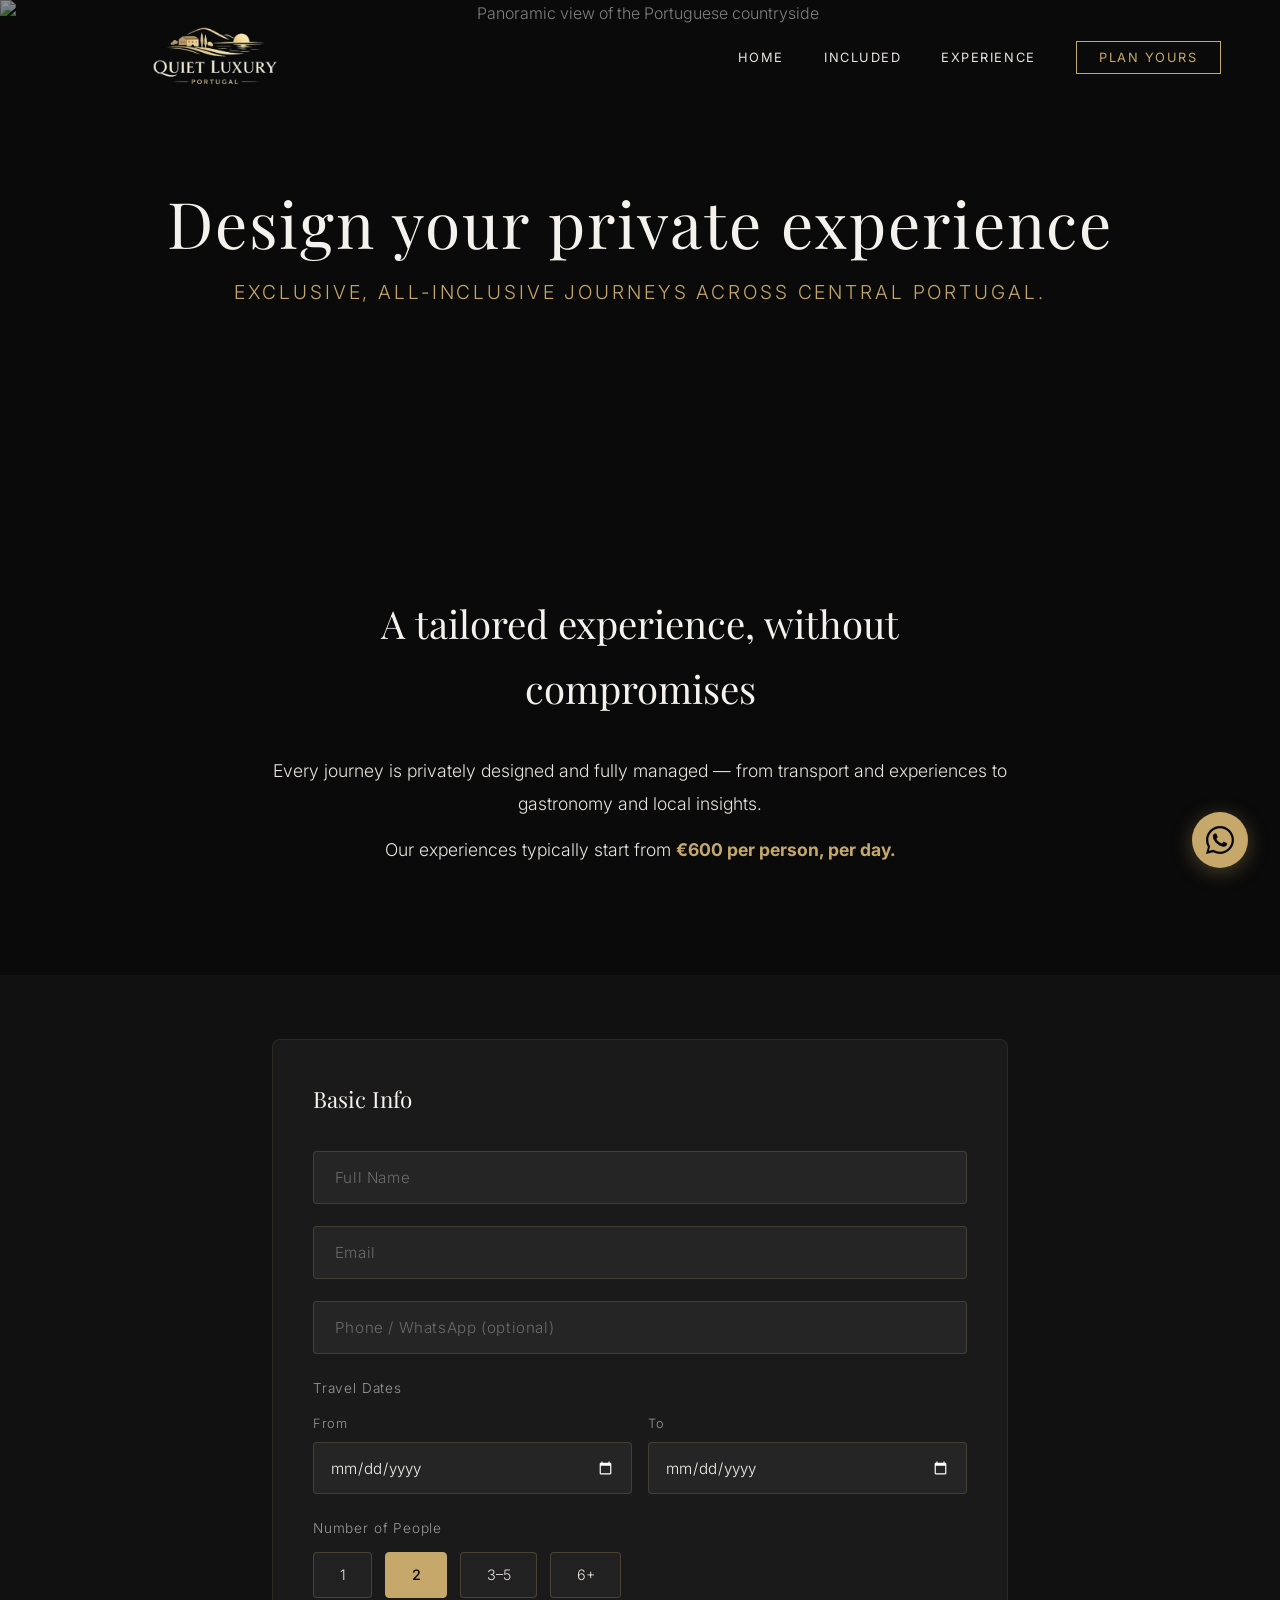
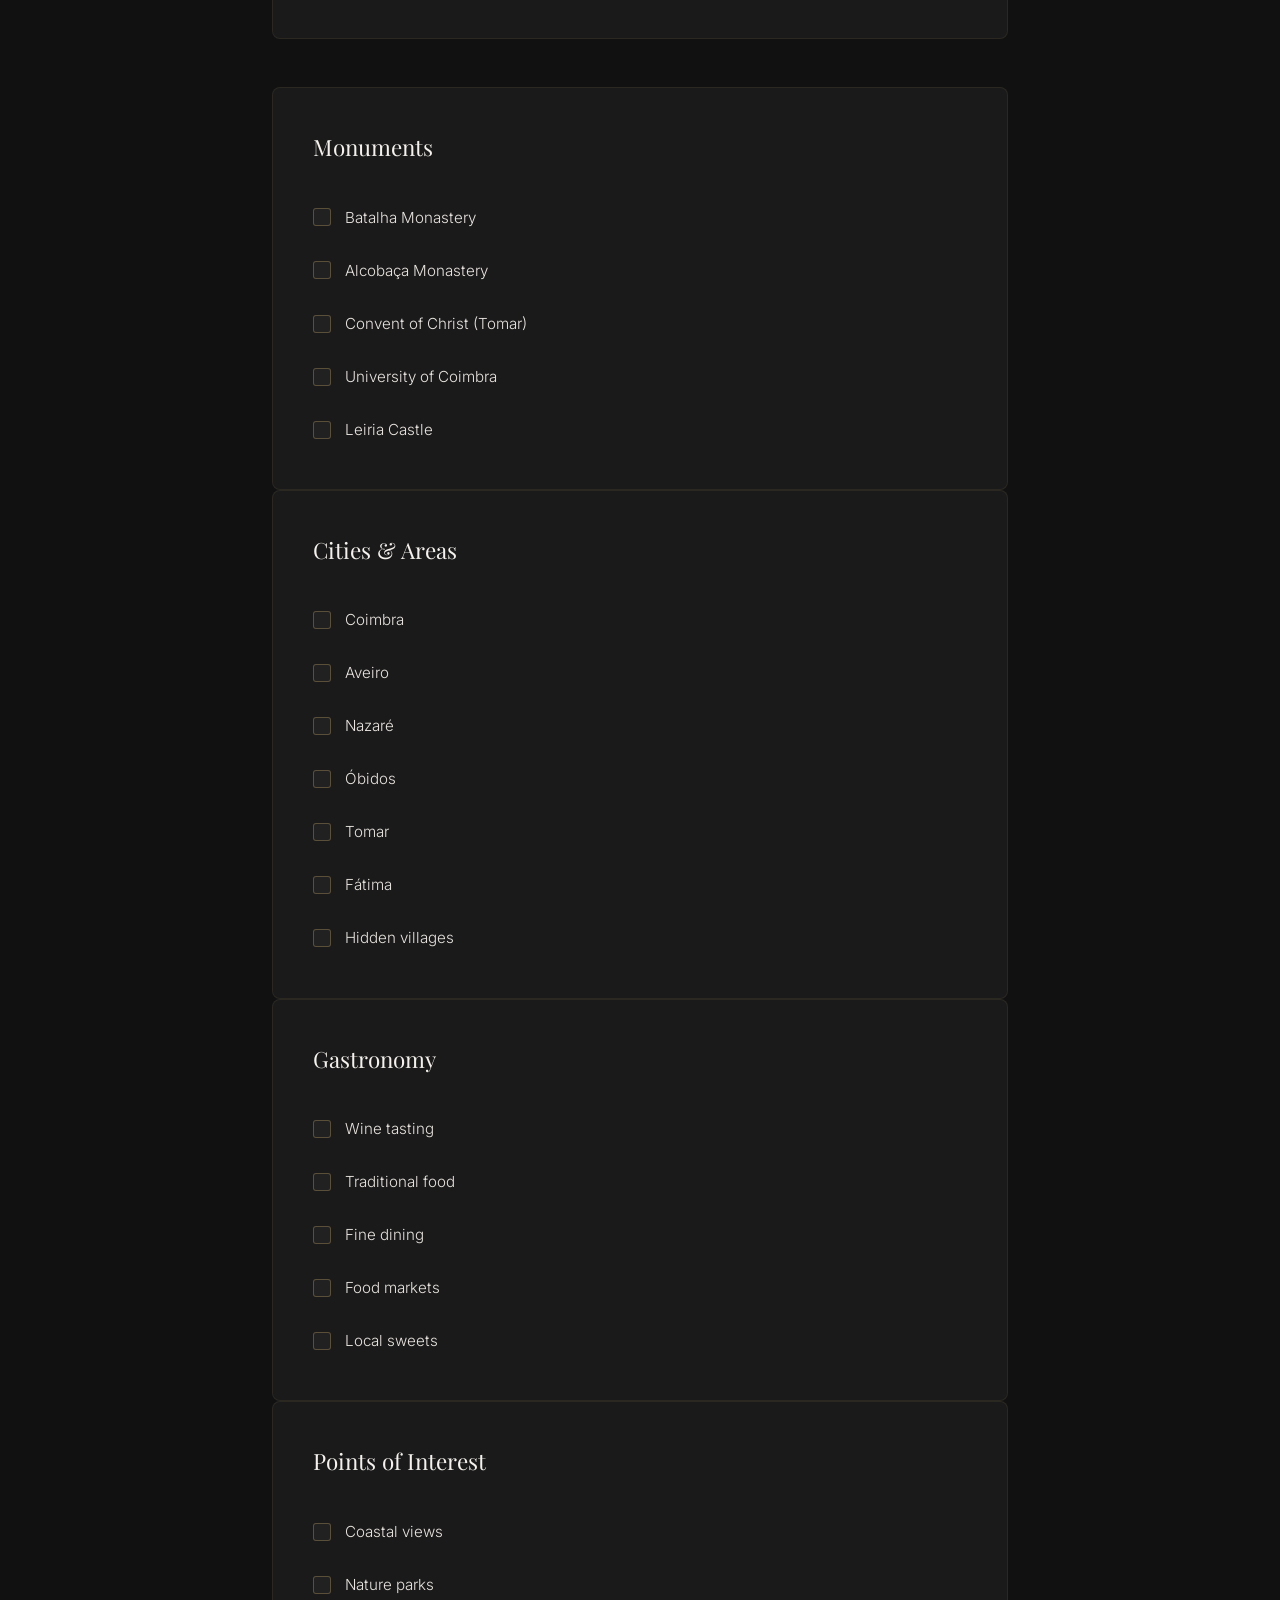
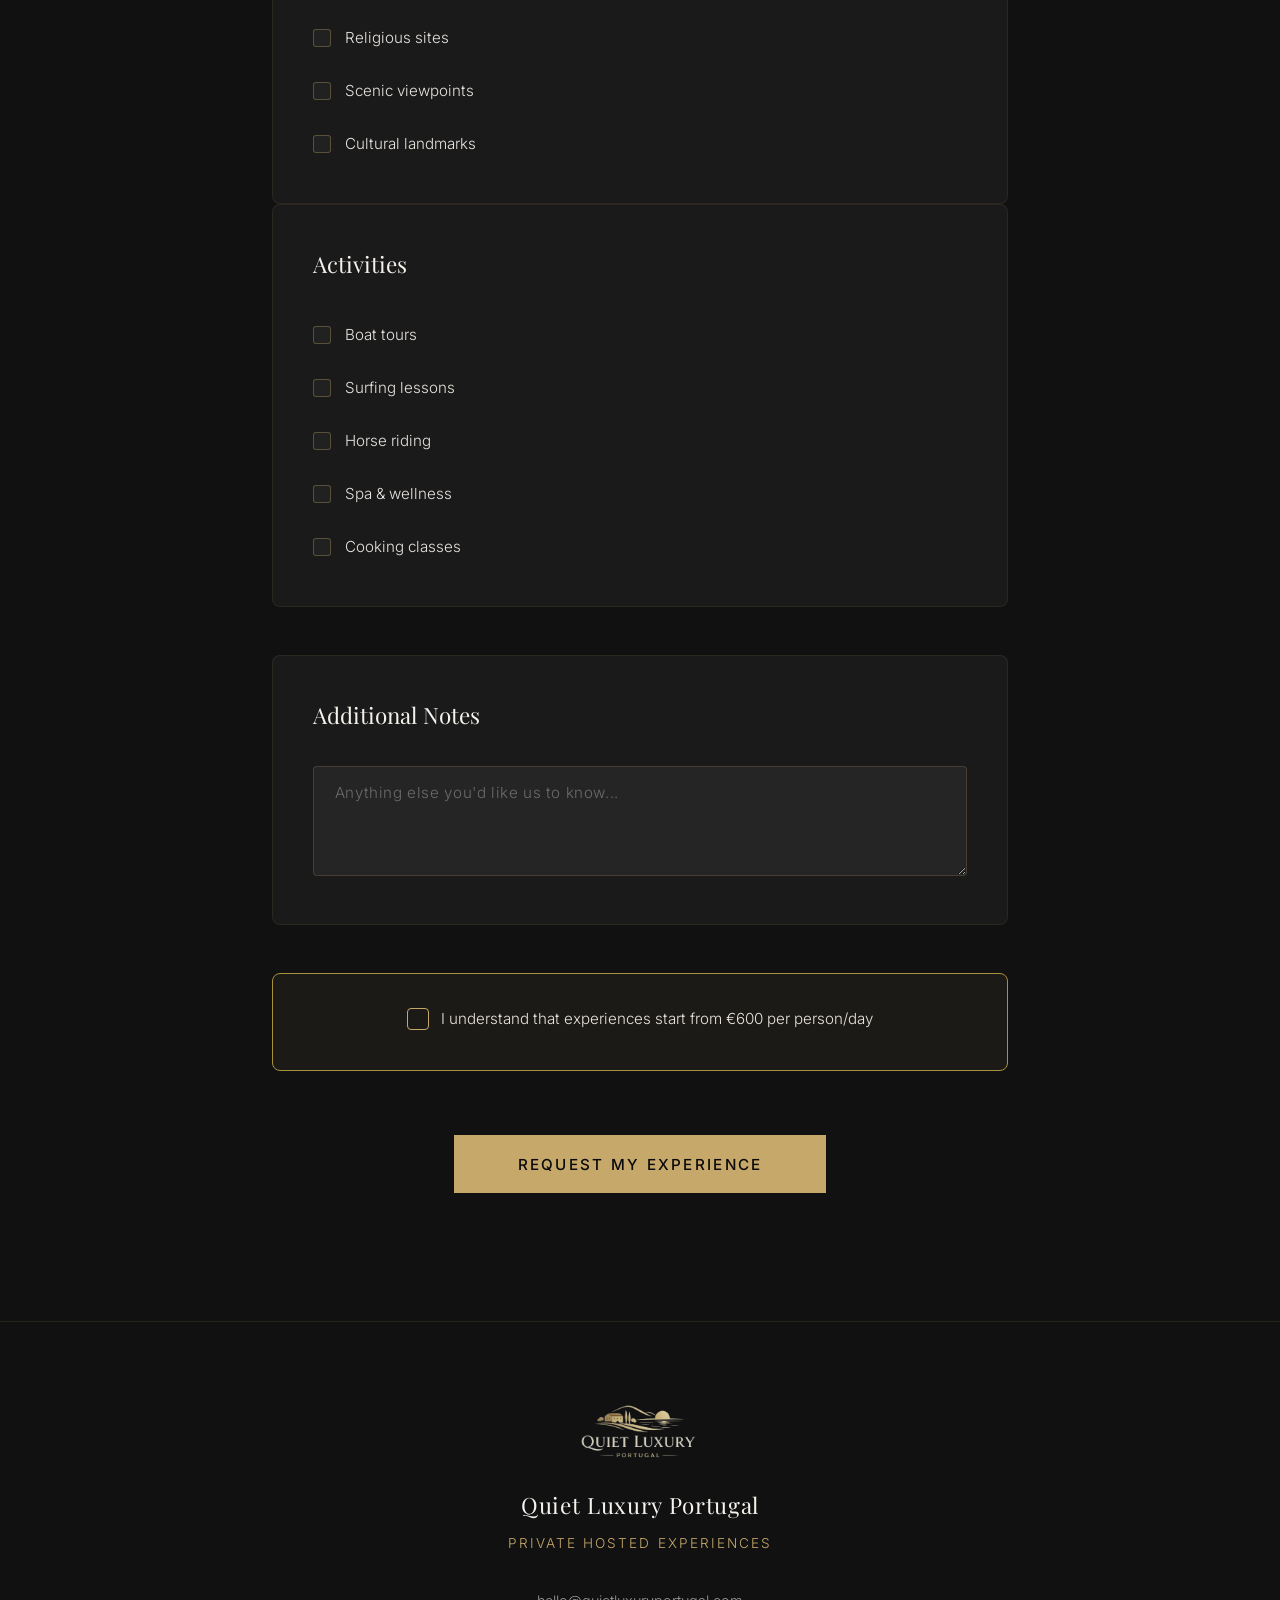
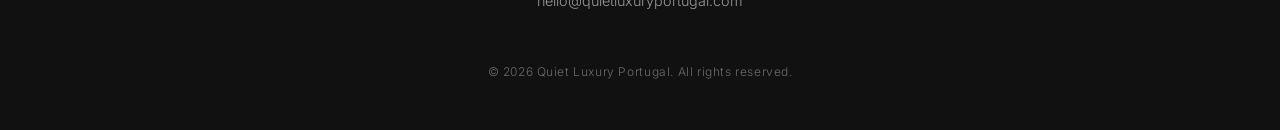
==== commit 05e107cd: "feat: supabase admin panel, dynamic form, carousel UI" ====
--- a/custom-experience.html
+++ b/custom-experience.html
@@ -14,10 +14,6 @@
   <meta property="og:title" content="Custom Experience — Quiet Luxury Portugal">
   <meta property="og:description" content="Design your private luxury experience across central Portugal. All-inclusive, fully managed journeys.">
   <meta property="og:image" content="https://images.unsplash.com/photo-1501785888041-af3ef285b470?q=80&w=1200&auto=format&fit=crop">
-
-  <meta name="twitter:card" content="summary_large_image">
-  <meta name="twitter:title" content="Custom Experience — Quiet Luxury Portugal">
-  <meta name="twitter:description" content="Design your private luxury experience across central Portugal.">
 
   <link rel="icon" type="image/svg+xml" href="assets/img/logo.svg">
   <link rel="icon" type="image/png" sizes="192x192" href="assets/img/logo.png">
@@ -63,7 +59,7 @@
     </div>
   </section>
 
-  <!-- Positioning / price -->
+  <!-- Pricing -->
   <section class="ce-pricing">
     <div class="ce-container">
       <h2 class="ce-pricing__title">A tailored experience, without compromises</h2>
@@ -76,16 +72,6 @@
   <section id="form-section" class="ce-form-section">
     <div class="ce-container">
       <form id="customForm" class="ce-form" novalidate>
-
-        <!-- Price acceptance -->
-        <div class="ce-block ce-block--price">
-          <label class="ce-checkbox-single">
-            <input type="checkbox" name="accepted_price" id="acceptedPrice" required>
-            <span class="ce-checkbox-single__mark"></span>
-            <span class="ce-checkbox-single__label">I understand that experiences start from €600 per person/day</span>
-          </label>
-          <p class="ce-field-error" id="priceError">Please accept to continue.</p>
-        </div>
 
         <!-- Basic info -->
         <div class="ce-block">
@@ -102,8 +88,18 @@
             <div class="ce-field">
               <input type="tel" name="phone" placeholder="Phone / WhatsApp (optional)" autocomplete="tel">
             </div>
-            <div class="ce-field">
-              <input type="text" name="dates" placeholder="Travel Dates (e.g. June 10–15)">
+            <div class="ce-field ce-field--dates">
+              <label class="ce-field__label">Travel Dates</label>
+              <div class="ce-date-row">
+                <div class="ce-date-field">
+                  <label>From</label>
+                  <input type="date" name="date_from">
+                </div>
+                <div class="ce-date-field">
+                  <label>To</label>
+                  <input type="date" name="date_to">
+                </div>
+              </div>
             </div>
             <div class="ce-field">
               <label class="ce-field__label">Number of People</label>
@@ -117,87 +113,25 @@
           </div>
         </div>
 
-        <!-- Monuments -->
-        <div class="ce-block">
-          <h3 class="ce-block__title">Monuments</h3>
-          <div class="ce-block__images">
-            <img src="https://images.unsplash.com/photo-1588004158887-35f4a36b0c71?q=80&w=600&auto=format&fit=crop" alt="Batalha Monastery" loading="lazy" width="600" height="400">
-            <img src="https://images.unsplash.com/photo-1613336026275-d6d473084e2c?q=80&w=600&auto=format&fit=crop" alt="University of Coimbra" loading="lazy" width="600" height="400">
-          </div>
-          <div class="ce-checkbox-group">
-            <label class="ce-checkbox"><input type="checkbox" name="monuments" value="Batalha Monastery"><span>Batalha Monastery</span></label>
-            <label class="ce-checkbox"><input type="checkbox" name="monuments" value="Alcobaça Monastery"><span>Alcobaça Monastery</span></label>
-            <label class="ce-checkbox"><input type="checkbox" name="monuments" value="Convent of Christ (Tomar)"><span>Convent of Christ (Tomar)</span></label>
-            <label class="ce-checkbox"><input type="checkbox" name="monuments" value="University of Coimbra"><span>University of Coimbra</span></label>
-            <label class="ce-checkbox"><input type="checkbox" name="monuments" value="Leiria Castle"><span>Leiria Castle</span></label>
-          </div>
-        </div>
-
-        <!-- Cities & Areas -->
-        <div class="ce-block">
-          <h3 class="ce-block__title">Cities & Areas</h3>
-          <div class="ce-block__images">
-            <img src="https://images.unsplash.com/photo-1564221710304-0b37c8b9d729?q=80&w=600&auto=format&fit=crop" alt="Aveiro colorful boats" loading="lazy" width="600" height="400">
-            <img src="https://images.unsplash.com/photo-1555881400-74d7acaacd8b?q=80&w=600&auto=format&fit=crop" alt="Coimbra cityscape" loading="lazy" width="600" height="400">
-          </div>
-          <div class="ce-checkbox-group">
-            <label class="ce-checkbox"><input type="checkbox" name="cities" value="Coimbra"><span>Coimbra</span></label>
-            <label class="ce-checkbox"><input type="checkbox" name="cities" value="Aveiro"><span>Aveiro</span></label>
-            <label class="ce-checkbox"><input type="checkbox" name="cities" value="Nazaré"><span>Nazaré</span></label>
-            <label class="ce-checkbox"><input type="checkbox" name="cities" value="Óbidos"><span>Óbidos</span></label>
-            <label class="ce-checkbox"><input type="checkbox" name="cities" value="Tomar"><span>Tomar</span></label>
-            <label class="ce-checkbox"><input type="checkbox" name="cities" value="Fátima"><span>Fátima</span></label>
-            <label class="ce-checkbox"><input type="checkbox" name="cities" value="Hidden villages"><span>Hidden villages</span></label>
-          </div>
-        </div>
-
-        <!-- Gastronomy -->
-        <div class="ce-block">
-          <h3 class="ce-block__title">Gastronomy</h3>
-          <div class="ce-block__images">
-            <img src="https://images.unsplash.com/photo-1414235077428-338989a2e8c0?q=80&w=600&auto=format&fit=crop" alt="Wine tasting" loading="lazy" width="600" height="400">
-            <img src="https://images.unsplash.com/photo-1504674900247-0877df9cc836?q=80&w=600&auto=format&fit=crop" alt="Portuguese cuisine" loading="lazy" width="600" height="400">
-          </div>
-          <div class="ce-checkbox-group">
-            <label class="ce-checkbox"><input type="checkbox" name="gastronomy" value="Wine tasting"><span>Wine tasting</span></label>
-            <label class="ce-checkbox"><input type="checkbox" name="gastronomy" value="Traditional food"><span>Traditional food</span></label>
-            <label class="ce-checkbox"><input type="checkbox" name="gastronomy" value="Fine dining"><span>Fine dining</span></label>
-            <label class="ce-checkbox"><input type="checkbox" name="gastronomy" value="Food markets"><span>Food markets</span></label>
-            <label class="ce-checkbox"><input type="checkbox" name="gastronomy" value="Local sweets"><span>Local sweets</span></label>
-          </div>
-        </div>
-
-        <!-- Points of Interest -->
-        <div class="ce-block">
-          <h3 class="ce-block__title">Points of Interest</h3>
-          <div class="ce-block__images ce-block__images--single">
-            <img src="https://images.unsplash.com/photo-1507525428034-b723cf961d3e?q=80&w=800&auto=format&fit=crop" alt="Portuguese coastline" loading="lazy" width="800" height="400">
-          </div>
-          <div class="ce-checkbox-group">
-            <label class="ce-checkbox"><input type="checkbox" name="points" value="Coastal views"><span>Coastal views</span></label>
-            <label class="ce-checkbox"><input type="checkbox" name="points" value="Nature parks"><span>Nature parks</span></label>
-            <label class="ce-checkbox"><input type="checkbox" name="points" value="Religious sites"><span>Religious sites</span></label>
-            <label class="ce-checkbox"><input type="checkbox" name="points" value="Scenic viewpoints"><span>Scenic viewpoints</span></label>
-            <label class="ce-checkbox"><input type="checkbox" name="points" value="Cultural landmarks"><span>Cultural landmarks</span></label>
-          </div>
-        </div>
-
-        <!-- Activities -->
-        <div class="ce-block">
-          <h3 class="ce-block__title">Activities</h3>
-          <div class="ce-checkbox-group">
-            <label class="ce-checkbox"><input type="checkbox" name="activities" value="Boat tours"><span>Boat tours</span></label>
-            <label class="ce-checkbox"><input type="checkbox" name="activities" value="Surfing lessons"><span>Surfing lessons</span></label>
-            <label class="ce-checkbox"><input type="checkbox" name="activities" value="Horse riding"><span>Horse riding</span></label>
-            <label class="ce-checkbox"><input type="checkbox" name="activities" value="Spa & wellness"><span>Spa & wellness</span></label>
-            <label class="ce-checkbox"><input type="checkbox" name="activities" value="Cooking classes"><span>Cooking classes</span></label>
-          </div>
+        <!-- Dynamic sections loaded from Supabase -->
+        <div id="dynamicSections">
+          <div class="ce-loading">Loading experiences...</div>
         </div>
 
         <!-- Notes -->
         <div class="ce-block">
           <h3 class="ce-block__title">Additional Notes</h3>
           <textarea name="notes" rows="4" placeholder="Anything else you'd like us to know..."></textarea>
+        </div>
+
+        <!-- Price acceptance (before submit) -->
+        <div class="ce-block ce-block--price">
+          <label class="ce-checkbox-single">
+            <input type="checkbox" name="accepted_price" id="acceptedPrice" required>
+            <span class="ce-checkbox-single__mark"></span>
+            <span class="ce-checkbox-single__label">I understand that experiences start from €600 per person/day</span>
+          </label>
+          <p class="ce-field-error" id="priceError">Please accept to continue.</p>
         </div>
 
         <!-- Submit -->
@@ -235,6 +169,7 @@
     </svg>
   </a>
 
+  <script src="https://cdn.jsdelivr.net/npm/@supabase/supabase-js@2"></script>
   <script src="assets/js/main.js"></script>
   <script src="assets/js/custom-experience.js"></script>
 </body>
--- a/assets/css/custom-experience.css
+++ b/assets/css/custom-experience.css
@@ -1,10 +1,9 @@
 /* custom-experience page */
 
-/* Hero */
 .ce-hero {
   position: relative;
-  height: 60vh;
-  min-height: 400px;
+  height: 55vh;
+  min-height: 380px;
   display: flex;
   align-items: center;
   justify-content: center;
@@ -60,19 +59,17 @@
   text-transform: uppercase;
 }
 
-/* Container */
 .ce-container {
   max-width: 800px;
   margin: 0 auto;
   padding: 0 2rem;
 }
 
-/* Pricing section */
+/* Pricing */
 .ce-pricing {
   padding: 6rem 0;
   text-align: center;
   background: var(--black);
-  position: relative;
 }
 
 .ce-pricing__title {
@@ -81,7 +78,6 @@
   font-size: clamp(1.6rem, 4vw, 2.4rem);
   color: var(--white-bright);
   margin-bottom: 2rem;
-  letter-spacing: 0.02em;
 }
 
 .ce-pricing__text {
@@ -104,7 +100,16 @@
 .ce-form {
   display: flex;
   flex-direction: column;
-  gap: 4rem;
+  gap: 3rem;
+}
+
+/* Loading state */
+.ce-loading {
+  text-align: center;
+  padding: 3rem;
+  color: var(--gray-light);
+  font-size: 0.95rem;
+  letter-spacing: 0.05em;
 }
 
 /* Blocks */
@@ -128,36 +133,44 @@
   font-size: 1.4rem;
   color: var(--white-bright);
   margin-bottom: 2rem;
-  letter-spacing: 0.02em;
-}
-
-/* Block images */
-.ce-block__images {
-  display: grid;
-  grid-template-columns: 1fr 1fr;
-  gap: 1rem;
+}
+
+/* Horizontal image carousel */
+.ce-carousel {
+  overflow-x: auto;
+  scroll-snap-type: x mandatory;
+  -webkit-overflow-scrolling: touch;
+  scrollbar-width: none;
   margin-bottom: 2rem;
-  border-radius: 6px;
-  overflow: hidden;
-}
-
-.ce-block__images--single {
-  grid-template-columns: 1fr;
-}
-
-.ce-block__images img {
-  width: 100%;
+  margin-left: -0.5rem;
+  margin-right: -0.5rem;
+  padding: 0 0.5rem;
+}
+
+.ce-carousel::-webkit-scrollbar {
+  display: none;
+}
+
+.ce-carousel__track {
+  display: flex;
+  gap: 0.8rem;
+}
+
+.ce-carousel__img {
+  flex-shrink: 0;
+  width: 260px;
   height: 180px;
   object-fit: cover;
   border-radius: 6px;
-  transition: transform 0.5s ease;
-}
-
-.ce-block__images img:hover {
-  transform: scale(1.03);
-}
-
-/* Input fields */
+  scroll-snap-align: start;
+  transition: transform 0.4s ease;
+}
+
+.ce-carousel__img:hover {
+  transform: scale(1.02);
+}
+
+/* Fields */
 .ce-fields {
   display: flex;
   flex-direction: column;
@@ -219,7 +232,43 @@
   border-color: #e36565;
 }
 
-/* Radio buttons (number of people) */
+/* Date picker row */
+.ce-date-row {
+  display: flex;
+  gap: 1rem;
+}
+
+.ce-date-field {
+  flex: 1;
+}
+
+.ce-date-field label {
+  display: block;
+  font-size: 0.8rem;
+  color: var(--gray-light);
+  margin-bottom: 0.5rem;
+  letter-spacing: 0.05em;
+}
+
+.ce-date-field input[type="date"] {
+  width: 100%;
+  background: rgba(255, 255, 255, 0.05);
+  border: 1px solid rgba(198, 168, 107, 0.2);
+  padding: 0.9rem 1rem;
+  font-family: var(--sans);
+  font-size: 0.95rem;
+  color: var(--white-bright);
+  border-radius: 4px;
+  outline: none;
+  transition: border-color 0.3s ease;
+  color-scheme: dark;
+}
+
+.ce-date-field input[type="date"]:focus {
+  border-color: var(--gold);
+}
+
+/* Radio group */
 .ce-radio-group {
   display: flex;
   gap: 0.8rem;
@@ -323,7 +372,7 @@
   color: var(--gold-light);
 }
 
-/* Price checkbox (single, centered) */
+/* Price checkbox */
 .ce-checkbox-single {
   display: inline-flex;
   align-items: center;
@@ -369,7 +418,6 @@
 .ce-checkbox-single__label {
   font-size: 0.95rem;
   color: var(--white);
-  letter-spacing: 0.02em;
 }
 
 /* Submit */
@@ -411,8 +459,8 @@
 /* Responsive */
 @media (max-width: 768px) {
   .ce-hero {
-    height: 50vh;
-    min-height: 320px;
+    height: 45vh;
+    min-height: 300px;
   }
 
   .ce-hero__title {
@@ -429,15 +477,16 @@
   }
 
   .ce-form {
-    gap: 2.5rem;
+    gap: 2rem;
   }
 
   .ce-block {
     padding: 1.8rem 1.4rem;
   }
 
-  .ce-block__images img {
-    height: 140px;
+  .ce-carousel__img {
+    width: 220px;
+    height: 150px;
   }
 
   .btn--large {
@@ -447,7 +496,8 @@
   }
 
   .ce-field input,
-  .ce-form textarea {
+  .ce-form textarea,
+  .ce-date-field input[type="date"] {
     font-size: 16px;
     padding: 0.9rem 1rem;
   }
@@ -462,12 +512,13 @@
     padding: 1.5rem 1rem;
   }
 
-  .ce-block__images {
-    grid-template-columns: 1fr;
-  }
-
-  .ce-block__images img {
-    height: 160px;
+  .ce-carousel__img {
+    width: 200px;
+    height: 140px;
+  }
+
+  .ce-date-row {
+    flex-direction: column;
   }
 
   .ce-radio-group {
